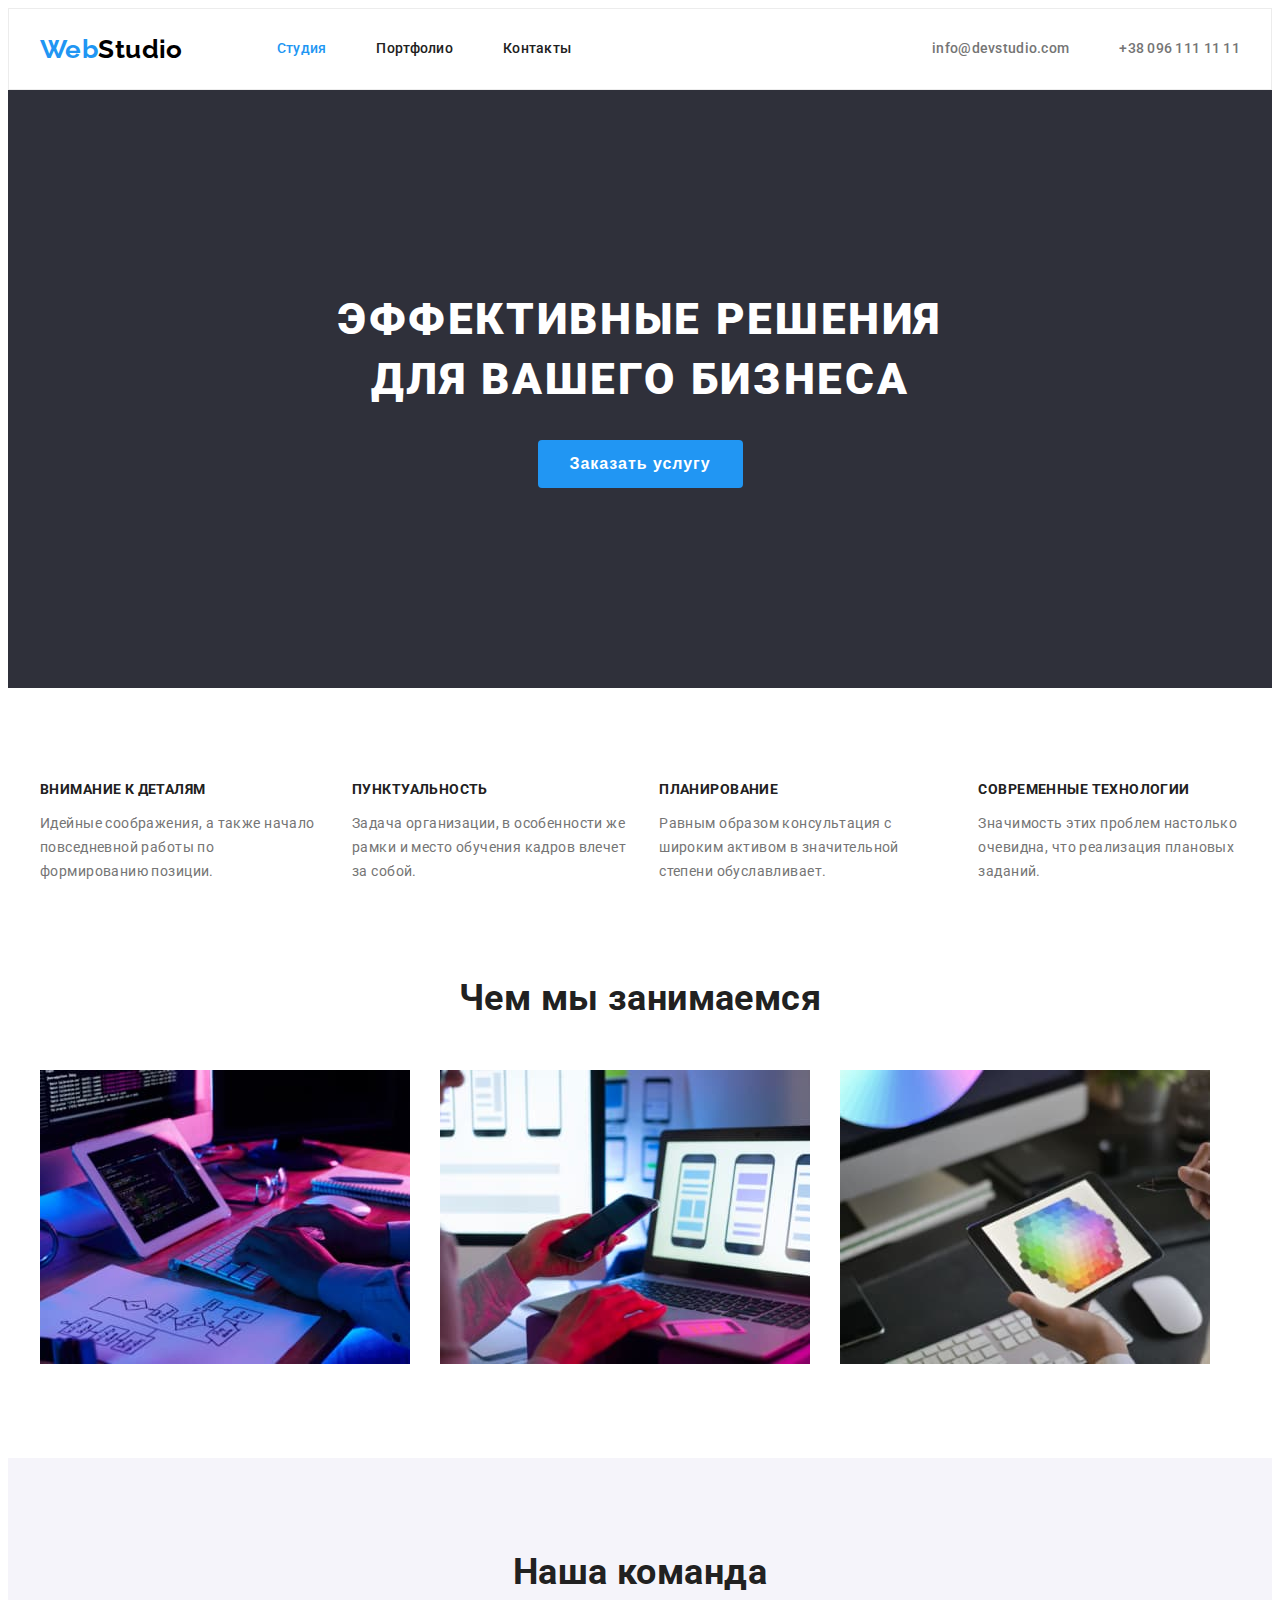
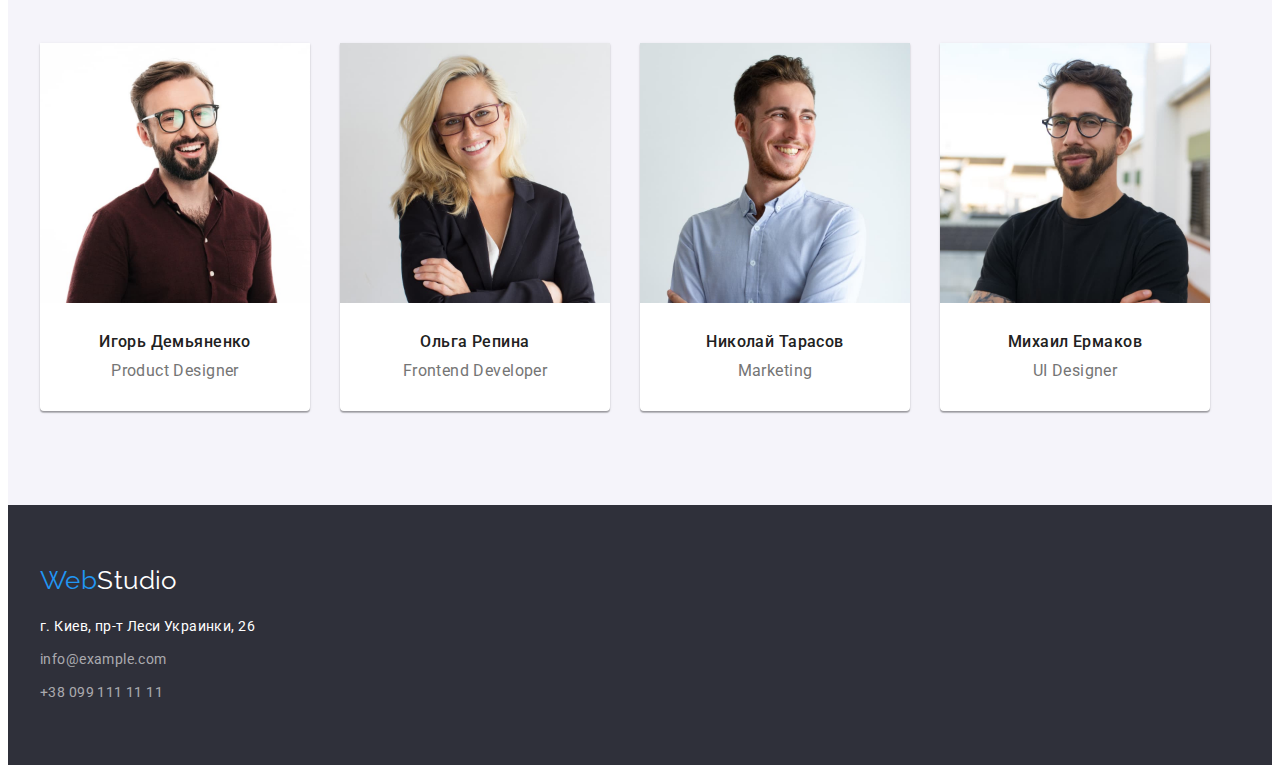
==== index.html @ 5123a59f "start hw4" ====
<!DOCTYPE html>
<html lang="ru">

<head>
    <meta charset="UTF-8">
    <meta http-equiv="X-UA-Compatible" content="IE=edge">
    <meta name="viewport" content="width=device-width, initial-scale=1.0">
    <title>Document</title>
    <link rel="preconnect" href="https://fonts.googleapis.com">
    <link rel="preconnect" href="https://fonts.gstatic.com" crossorigin>
    <link
        href="https://fonts.googleapis.com/css2?family=Raleway:wght@700&family=Roboto:wght@400;500;700;900&display=swap"
        rel="stylesheet">
    <link rel="stylesheet" href="https://cdnjs.cloudflare.com/ajax/libs/modern-normalize/1.1.0/modern-normalize.min.css"
        integrity="sha512-wpPYUAdjBVSE4KJnH1VR1HeZfpl1ub8YT/NKx4PuQ5NmX2tKuGu6U/JRp5y+Y8XG2tV+wKQpNHVUX03MfMFn9Q=="
        crossorigin="anonymous" referrerpolicy="no-referrer" />
    <link rel="stylesheet" href="./css/styles.css">
</head>

<body>
    <header class="header-background">
        <div class="container main-nav">
            <nav class="main-nav">
                <a href="./index.html" class="logo" lang="en"><span class="web-logo">Web</span>Studio</a>
                <ul class="header-menu">
                    <li class="header-menu-item">
                        <a class="menu-link menu-link-current" href="">Студия</a>
                    </li>
                    <li class="header-menu-item">
                        <a class="menu-link" href="./portfolio.html">Портфолио</a>
                    </li>
                    <li class="header-menu-item">
                        <a class="menu-link" href="">Контакты</a>
                    </li>
                </ul>
            </nav>
            <ul class="contact ">
                <li class="link-menu">
                    <a class="contact-link" href="mailto">info@devstudio.com</a>
                </li>
                <li class="link-menu">
                    <a class="contact-link" href="tel+380961111111">+38 096 111 11 11</a>
                </li>
            </ul>
        </div>
    </header>
    <!-- Hero section-->
    <main>
        <section class="hero">
            <h1 class="hero-title">Эффективные решения для вашего бизнеса</h1>
            <button class="button" type="button">Заказать услугу</button>
        </section>
        <section class="section">
            <div class="container">
                <h2 hidden class="title-subject">наши преимущества</h2>
                <ul class="desc-title">
                    <li class="link-menu">
                        <h3 class="title">Внимание к деталям</h3>
                        <p class="subtitle">Идейные соображения, а также начало повседневной работы по формированию
                            позиции.
                        </p>
                    </li>
                    <li class="link-menu">
                        <h3 class="title">Пунктуальность</h3>
                        <p class="subtitle">Задача организации, в особенности же рамки и место обучения кадров влечет за
                            собой.</p>
                    </li>
                    <li class="link-menu">
                        <h3 class="title">Планирование</h3>
                        <p class="subtitle">Равным образом консультация с широким активом в значительной степени
                            обуславливает.</p>
                    </li>
                    <li class="link-menu">
                        <h3 class="title">Современные технологии</h3>
                        <p class="subtitle">Значимость этих проблем настолько очевидна, что реализация плановых заданий.
                        </p>
                    </li>
                </ul>
            </div>
        </section>
        <!-- section2 -->
        <section class="section padding-reset">
            <div class="container">
                <h2 class="section-title">Чем мы занимаемся</h2>
                <ul class="image-section">
                    <li class="image-block">
                        <img src="./images/box1.jpg" width="370" alt="Быстрый анализ">
                    </li>
                    <li class="image-block">
                        <img src="./images/box2.jpg" width="370" alt="Доступ с любых устройств">
                    </li>
                    <li class="image-block">
                        <img src="./images/box3.jpg" width="370" alt="Творческий подход">
                    </li>
                </ul>
            </div>
        </section>
        <!-- section3 -->
        <section class="section section-title-background">
            <div class="container">
                <h2 class="section-title">Наша команда</h2>
                <ul class="team-Information">
                    <li class="section-Information">
                        <img src="./images/img1.jpg" width="270" alt="">
                        <div class="aside-block-team">
                            <h3 class="team-title">Игорь Демьяненко</h3>
                            <p class="team-text">Product Designer</p>
                        </div>

                    </li>
                    <li class="section-Information">
                        <img src="./images/img2.jpg" width="270" alt="">
                        <div class="aside-block-team">
                            <h3 class="team-title">Ольга Репина</h3>
                            <p class="team-text">Frontend Developer</p>
                        </div>

                    </li>
                    <li class="section-Information">
                        <img src="./images/img3.jpg" width="270" alt="">
                        <div class="aside-block-team">
                            <h3 class="team-title">Николай Тарасов</h3>
                            <p class="team-text">Marketing</p>
                        </div>

                    </li>
                    <li class="section-Information">
                        <img src="./images/img4.jpg" width="270" alt="">
                        <div class="aside-block-team">
                            <h3 class="team-title">Михаил Ермаков</h3>
                            <p class="team-text">UI Designer</p>
                        </div>

                    </li>
                </ul>
        </section>
        </div>

    </main>
    <footer class="hero-background">
        <div class="container">
            <a href="./index.html" class="logo-footer" lang="en"><span class="web-logo">Web</span>Studio</a>
            <address class="footer-contacts">
                <ul class="footer-menu">
                    <li class="footer-menu-item">
                        <a class="footer-address" href="">г. Киев, пр-т Леси Украинки, 26</a>
                    </li>
                    <li class="footer-menu-item">
                        <a class="footer-menu-link" href="">info@example.com</a>
                    </li>
                    <li class="footer-menu-item">
                        <a class="footer-menu-link" href="">+38 099 111 11 11</a>
                    </li>
                </ul>
            </address>
        </div>
    </footer>

</body>

</html>
---- css/styles.css ----
:root {
    --white-color-hero: #fff;
    --background-secondary: #2f303a;
    --color-accent: #212121;
    --color-primary: #757575;
    --color-hover: #2196f3;
    --color-button: #f5f4fA;
    --color-logo: #000;
    --font-family-primary: 'Roboto', sans-serif;
    --background-header: #EcEcEc
}

/*base*/
body {
    color: var(--color-accent);
    background-color: var(--white-color-hero);
    font-size: 14px;
    font-family: var(--font-family-primary);
    letter-spacing: 0.03em;
}

li {
    list-style-type: none;
}

ul {
    list-style: none;
    padding: 0;
    padding-left: 0;
    margin: 0;
}

h3 {
    margin-top: 0;
}

p {
    margin-top: 0;
}

.section {
    padding-top: 94px;
    padding-bottom: 94px;
}

img {
    display: block;
    max-width: 100%;
}

/*header*/

.header-background {
    border-bottom: 1px solid #eeeeee;
    background-color: var(--white-color-hero);
    height: 80px;
    border: 1px solid var(--background-header)
}

.container {
    width: 1200px;
    padding-right: 15px;
    padding-left: 15px;
    margin: 0 auto;
}

.main-nav {
    display: flex;
    align-items: center;
}

.logo {
    font-family: 'Raleway';
    font-weight: 700;
    font-size: 26px;
    text-decoration: none;
    color: var(--color-logo);
}

.web-logo {
    color: var(--color-hover);
}

.header-menu {
    margin-left: 94px;
    display: flex;
    margin-top: 0;
    margin-bottom: 0;
}

.header-menu-item+.header-menu-item {
    margin-left: 50px;
}


.menu-link {
    display: block;
    padding-top: 32px;
    padding-bottom: 32px;

    color: var(--color-accent);
    font-weight: 500;
    text-decoration: none;
    line-height: 1.14;
    letter-spacing: 0.02em;
}

.menu-link:hover {
    color: var(--color-hover);
}

.menu-link-current {
    color: var(--color-hover);
}

.contact {
    display: flex;
    margin-left: auto;
    margin-top: 0;
    margin-bottom: 0;
}

.link-menu+.link-menu {
    margin-left: 50px;

}

.contact-link {
    display: block;
    padding-top: 32px;
    padding-bottom: 32px;

    font-weight: 500;
    line-height: 1.14;
    letter-spacing: 0.02em;
    color: var(--color-primary);
    text-decoration: none;

}

.contact-link:hover {
    color: var(--color-hover);
}


/* Hero section*/

.hero {
    text-align: center;
    background-color: var(--background-secondary);
    padding-top: 200px;
    padding-bottom: 200px;
}

.hero-title {
    margin-top: 0;
    margin-bottom: 30px;
    margin-left: auto;
    margin-right: auto;
    width: 696px;

    font-weight: 900;
    font-size: 44px;
    line-height: 1.36;
    letter-spacing: 0.06em;
    color: var(--white-color-hero);
    text-transform: uppercase;
}

.button {
    border-radius: 4px;
    border: none;
    margin-top: 0;
    margin-bottom: 0;
    font-size: inherit;
    padding: 10px 32px;
    font-weight: 700;
    font-size: 16px;
    line-height: 1.8;
    letter-spacing: 0.06em;
    color: var(--white-color-hero);
    background-color: var(--color-hover);
}

/* section1 */

.desc-title {
    align-items: center;
    display: flex;
}

.desc-title .link-menu+.link-menu {
    margin-left: 30px;

}

.title {
    font-size: 14px;
    font-weight: 700;
    line-height: 1.14;
    text-transform: uppercase;
}

.subtitle {
    margin-top: 0;
    margin-bottom: 0;
    line-height: 1.7;
    color: var(--color-primary);
}

/* section2 */

.padding-reset {
    padding-top: 0;
}

.section-title {
    text-align: center;
    margin-top: 0;
    margin-bottom: 50px;
    font-weight: 700;
    font-size: 36px;
    line-height: 1.16;
}

.image-section {
    display: flex;
    margin-top: 0;
    margin: 0;
}

.image-block+.image-block {
    margin-left: 30px;
}

/* section3 */

.section-title-background {
    background-color: var(--color-button);
}


.team-Information {
    display: flex;
    margin-top: 0;
    margin-bottom: 0;
}

.section-Information+.section-Information {
    margin-left: 30px;
}

.section-Information {
    background-color: var(--white-color-hero);
    box-shadow: 0px 1px 3px rgba(0, 0, 0, 0.12), 0px 1px 1px rgba(0, 0, 0, 0.14), 0px 2px 1px rgba(0, 0, 0, 0.2);
    border-radius: 0px 0px 4px 4px;
}

.aside-block-team {
    text-align: center;
    margin-top: 30px;

}

.team-title {
    font-weight: 500;
    font-size: 16px;
    line-height: 1.18;
    margin-bottom: 10px;
}

.team-text {
    margin-bottom: 30px;
    font-size: 16px;
    line-height: 1.18;
    color: var(--color-primary);
}

/*footer*/

.hero-background {
    background-color: var(--background-secondary);
    padding-top: 60px;
    padding-bottom: 60px;
}

.logo-footer {
    display: inline-block;
    font-family: 'Raleway';
    color: var(--white-color-hero);
    font-size: 26px;
    text-decoration: none;
}

.footer-contacts {
    font-style: normal;
    font-size: 14px;
    line-height: 1.7;
}

.footer-menu-item:not(:last-child) {
    margin-bottom: 9px;
}

.footer-address {
    display: inline-block;
    text-decoration: none;
    line-height: 1.71;
    color: var(--white-color-hero);
}



.footer-menu {
    display: inline-block;
    margin-bottom: 0;
    margin-top: 20px;
}

.footer-address:hover {
    color: var(--color-hover);
}

.footer-menu-link {
    display: inline-block;
    line-height: 1.7;
    text-decoration: none;
    color: rgba(255, 255, 255, 0.6);
}


.footer-menu-link:hover {
    color: var(--color-hover);
}


/*portfolio*/


.button-item {
    justify-content: center;
    display: flex;
    margin-bottom: 50px;
}

.button-item .header-menu-item+.header-menu-item {
    margin-left: 8px;
}

.button-active {
    font-family: 'Roboto';
    font-size: 16px;
    font-weight: 500;
    padding: 10px 32px;
    letter-spacing: 0.03em;
    line-height: 1.5;
    border: none;

    min-width: 73px;
    display: inline-block;
    border-radius: 4px;
    padding: 6px 22px;
    text-align: center;

}

.button-active:hover,
.button-active:focus {
    background-color: var(--color-hover);
    color: var(--white-color-hero);
    filter: drop-shadow(0px 4px 4px rgba(0, 0, 0, 0.25));
}


.aside {
    display: flex;
    flex-wrap: wrap;

}

.aside-block {
    margin-bottom: 30px;
    margin-right: 30px;
    width: 370px;
}

.aside-info {
    border-left: 1px solid #eeeeee;
    border-right: 1px solid #eeeeee;
    border-bottom: 1px solid #eeeeee;
    padding: 20px 24px;
}

.aside-block:nth-child(3n) {
    margin-right: 0;
}

.aside-block:nth-last-child(-n + 3) {
    margin-bottom: 0;
}

.portfolio-item {
    margin-bottom: 4px;
    margin-top: 0;
    font-weight: 700;
    font-size: 18px;
    line-height: 2;
    letter-spacing: 0.06em;
}

.portfolio-text {
    margin: 0;
    font-size: 16px;
    line-height: 1.8;
    color: var(--color-primary);
}
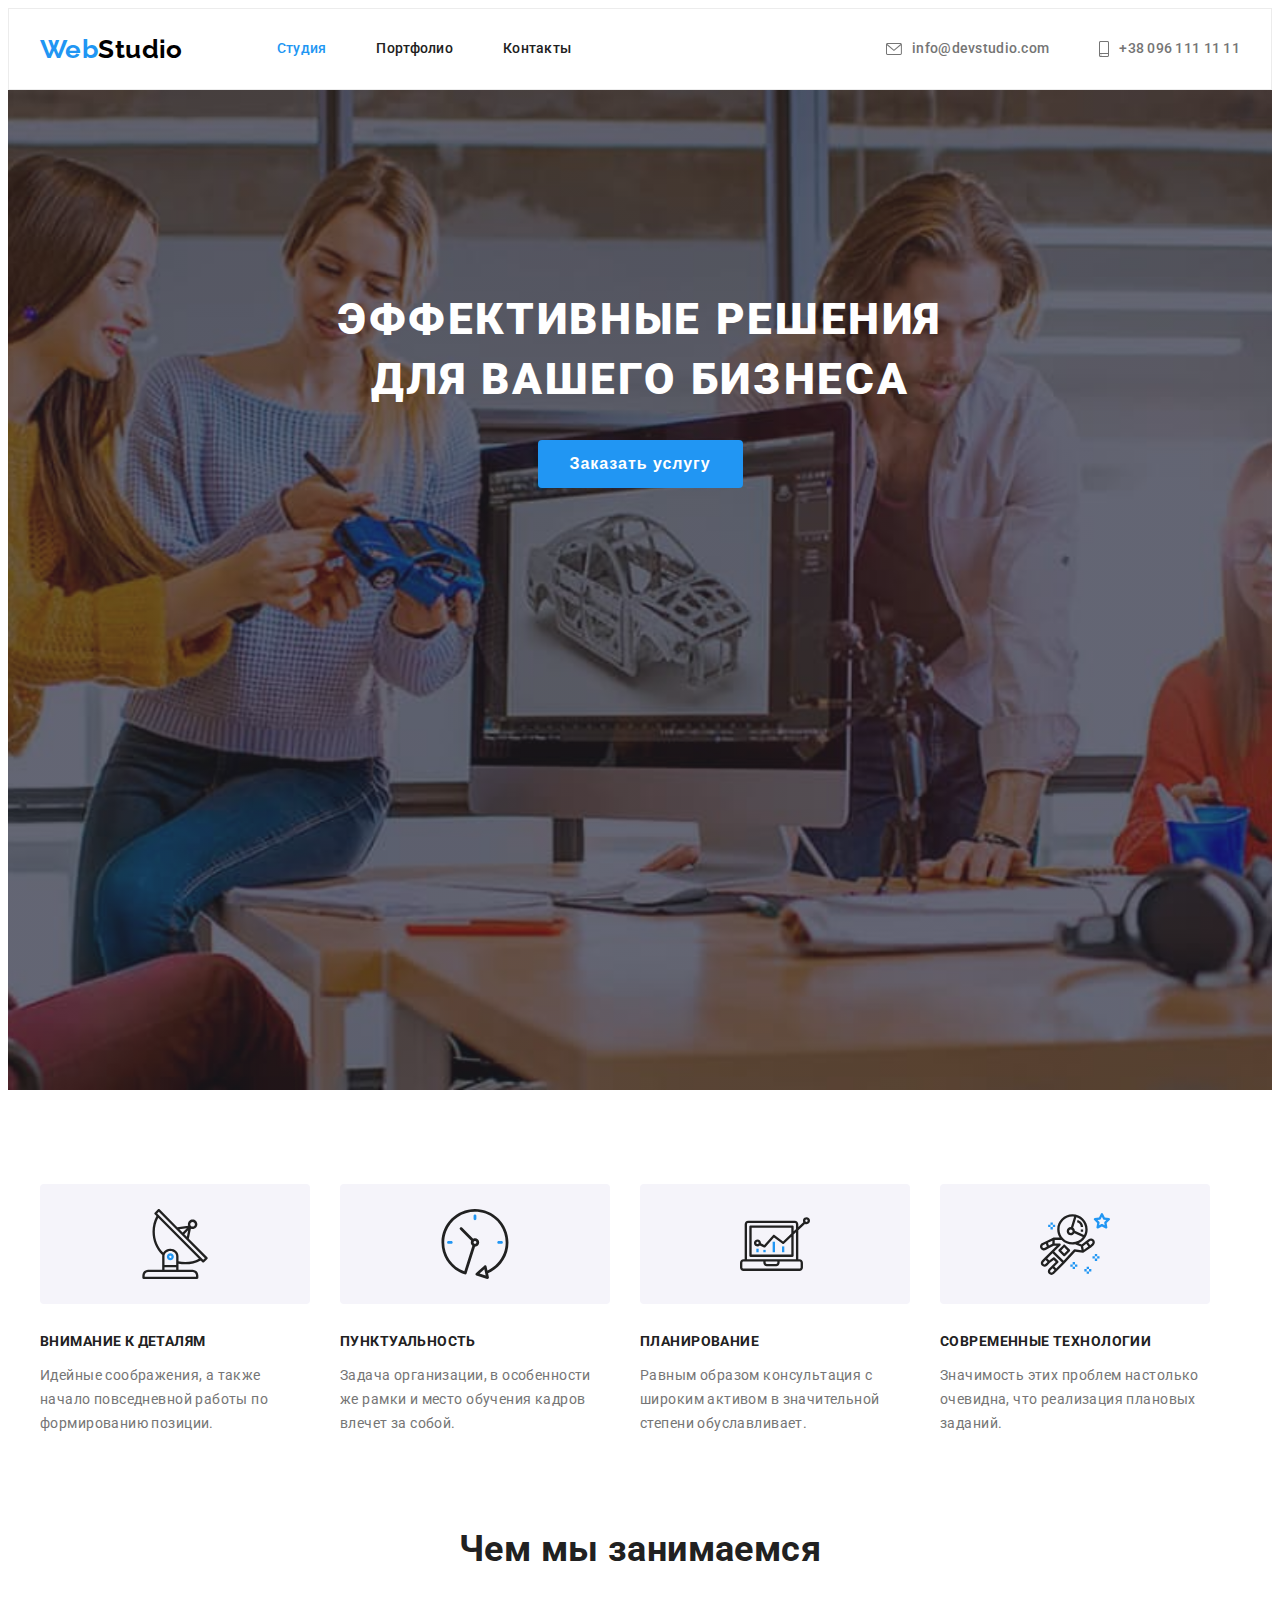
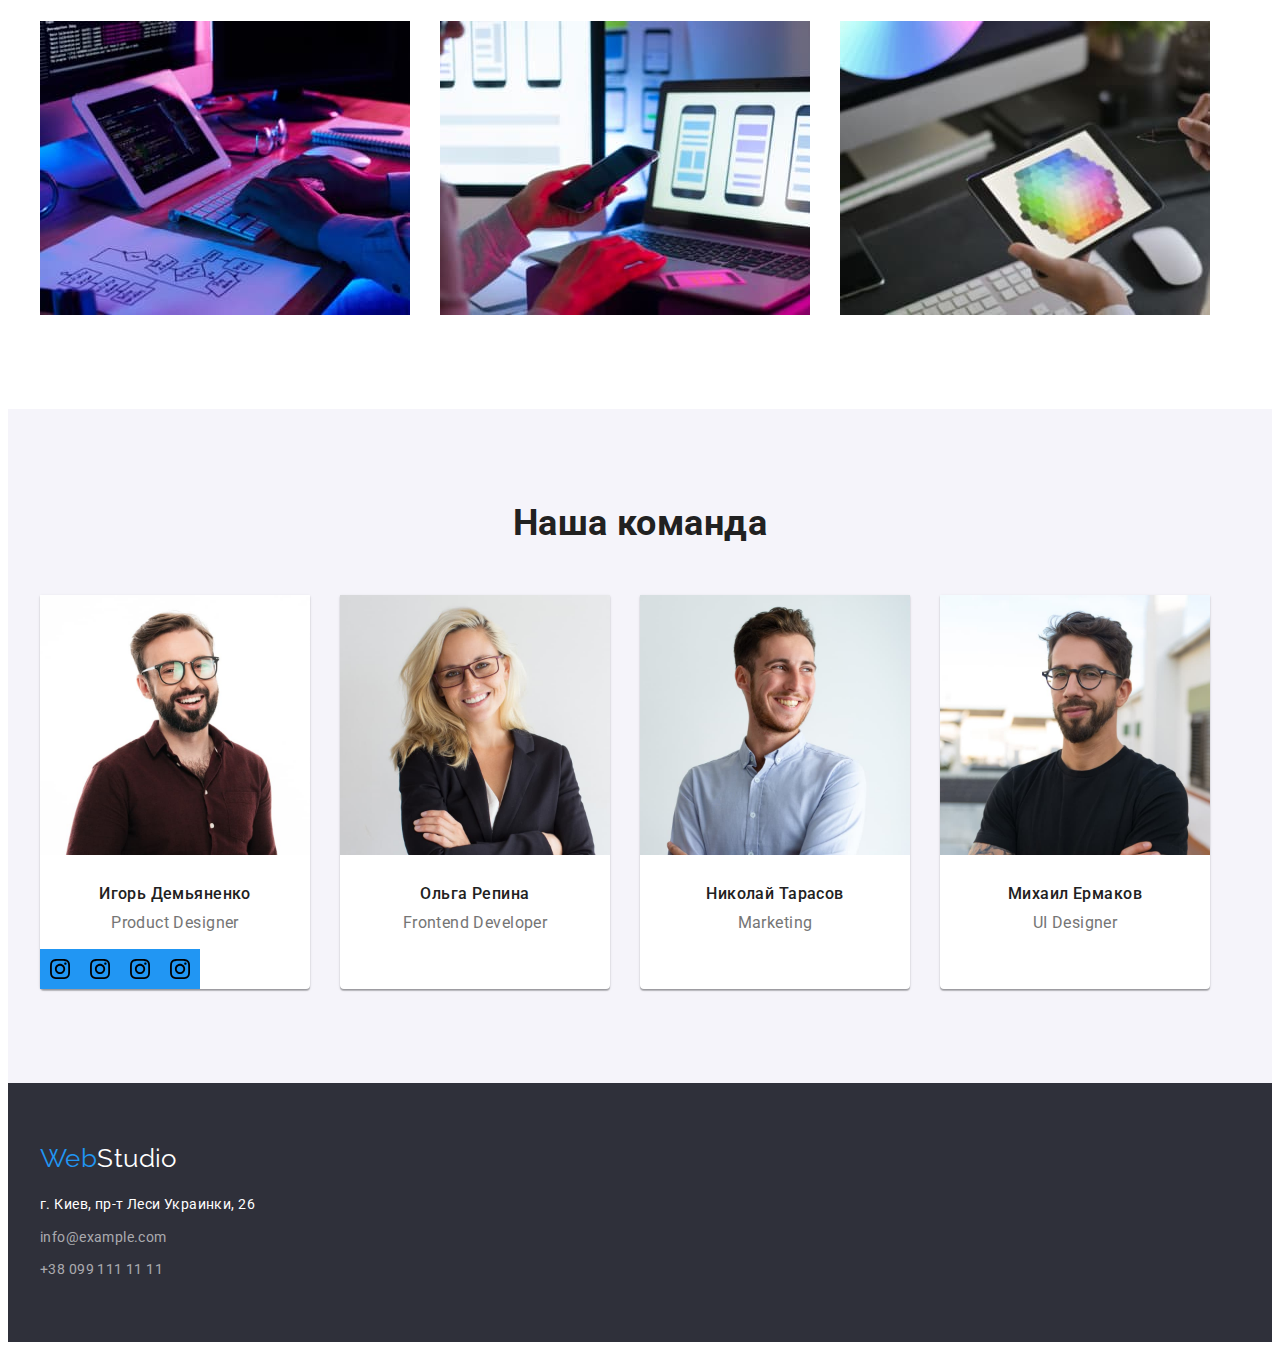
==== commit 46c0aff8: "section3" ====
--- a/index.html
+++ b/index.html
@@ -34,12 +34,20 @@
                     </li>
                 </ul>
             </nav>
-            <ul class="contact ">
+            <ul class="contact">
                 <li class="link-menu">
-                    <a class="contact-link" href="mailto">info@devstudio.com</a>
+                    <a class="contact-link" href="mailto">
+                        <svg class="mail-icon" width="16" height="12">
+                            <use href="./images/symbol-defs.svg#icon-mail"></use>
+                        </svg>info@devstudio.com
+                    </a>
                 </li>
                 <li class="link-menu">
-                    <a class="contact-link" href="tel+380961111111">+38 096 111 11 11</a>
+                    <a class="contact-link" href="tel+380961111111">
+                        <svg class="smartphone-icon" width="10" height="16">
+                            <use href="./images/symbol-defs.svg#icon-smartphone"></use>
+                        </svg>+38 096 111 11 11
+                    </a>
                 </li>
             </ul>
         </div>
@@ -50,27 +58,48 @@
             <h1 class="hero-title">Эффективные решения для вашего бизнеса</h1>
             <button class="button" type="button">Заказать услугу</button>
         </section>
+        <!-- section1 -->
         <section class="section">
             <div class="container">
                 <h2 hidden class="title-subject">наши преимущества</h2>
                 <ul class="desc-title">
-                    <li class="link-menu">
+                    <li class="link-menu-card">
+                        <div class="card">
+                            <svg class="card-icon" width="70" height="70">
+                                <use href="./images/symbol-defs.svg#icon-antenna"></use>
+                            </svg>
+                        </div>
                         <h3 class="title">Внимание к деталям</h3>
                         <p class="subtitle">Идейные соображения, а также начало повседневной работы по формированию
                             позиции.
                         </p>
                     </li>
-                    <li class="link-menu">
+                    <li class="link-menu-card">
+                        <div class="card">
+                            <svg class="card-icon" width="70" height="70">
+                                <use href="./images/symbol-defs.svg#icon-clock"></use>
+                            </svg>
+                        </div>
                         <h3 class="title">Пунктуальность</h3>
                         <p class="subtitle">Задача организации, в особенности же рамки и место обучения кадров влечет за
                             собой.</p>
                     </li>
-                    <li class="link-menu">
+                    <li class="link-menu-card">
+                        <div class="card">
+                            <svg class="card-icon" width="70" height="70">
+                                <use href="./images/symbol-defs.svg#icon-Vector"></use>
+                            </svg>
+                        </div>
                         <h3 class="title">Планирование</h3>
                         <p class="subtitle">Равным образом консультация с широким активом в значительной степени
                             обуславливает.</p>
                     </li>
-                    <li class="link-menu">
+                    <li class="link-menu-card">
+                        <div class="card">
+                            <svg class="card-icon" width="70" height="70">
+                                <use href="./images/symbol-defs.svg#icon-astronaut"></use>
+                            </svg>
+                        </div>
                         <h3 class="title">Современные технологии</h3>
                         <p class="subtitle">Значимость этих проблем настолько очевидна, что реализация плановых заданий.
                         </p>
@@ -105,8 +134,29 @@
                         <div class="aside-block-team">
                             <h3 class="team-title">Игорь Демьяненко</h3>
                             <p class="team-text">Product Designer</p>
-                        </div>
-
+                            <ul class="socials-list">
+                                <li class="link-area">
+                                    <svg class="social-link"  width="20" height="20">
+                                        <use href="./images/symbol-defs.svg#icon-instagram"></use>
+                                    </svg>
+                                </li>
+                                <li class="link-area">
+                                    <svg class="social-link"  width="20" height="20">
+                                        <use href="./images/symbol-defs.svg#icon-instagram"></use>
+                                    </svg>
+                                </li>
+                                <li class="link-area">
+                                    <svg class="social-link"  width="20" height="20">
+                                        <use href="./images/symbol-defs.svg#icon-instagram"></use>
+                                    </svg>
+                                </li>
+                                <li class="link-area">
+                                    <svg class="social-link"  width="20" height="20">
+                                        <use href="./images/symbol-defs.svg#icon-instagram"></use>
+                                    </svg>
+                                </li>
+                            </ul>
+                        </div>
                     </li>
                     <li class="section-Information">
                         <img src="./images/img2.jpg" width="270" alt="">
@@ -114,7 +164,6 @@
                             <h3 class="team-title">Ольга Репина</h3>
                             <p class="team-text">Frontend Developer</p>
                         </div>
-
                     </li>
                     <li class="section-Information">
                         <img src="./images/img3.jpg" width="270" alt="">
@@ -133,8 +182,9 @@
 
                     </li>
                 </ul>
-        </section>
-        </div>
+            </div>
+        </section>
+        
 
     </main>
     <footer class="hero-background">
--- a/css/styles.css
+++ b/css/styles.css
@@ -122,11 +122,24 @@
 
 .link-menu+.link-menu {
     margin-left: 50px;
+}
+
+
+.mail-icon {
+    margin-right: 10px;
+    fill: currentColor;
+    
+}
+
+.smartphone-icon {
+    margin-right: 10px;
+    fill: currentColor;
 
 }
 
 .contact-link {
-    display: block;
+    align-items: center;
+    display: flex;
     padding-top: 32px;
     padding-bottom: 32px;
 
@@ -144,12 +157,24 @@
 
 
 /* Hero section*/
+
 
 .hero {
     text-align: center;
     background-color: var(--background-secondary);
     padding-top: 200px;
     padding-bottom: 200px;
+    margin-left: auto;
+    margin-right: auto;
+    
+    background-image: linear-gradient(to right, rgba(47, 48, 58, 0.4), rgba(47, 48, 58, 0.4)), 
+    url("../images/Img-bgr-hero.jpg");
+    background-repeat: no-repeat;
+    background-position: center;
+    max-width: 1600px;
+    background-size: cover;
+    height: 600px;
+
 }
 
 .hero-title {
@@ -166,6 +191,7 @@
     color: var(--white-color-hero);
     text-transform: uppercase;
 }
+
 
 .button {
     border-radius: 4px;
@@ -189,10 +215,29 @@
     display: flex;
 }
 
-.desc-title .link-menu+.link-menu {
-    margin-left: 30px;
-
-}
+
+.link-menu-card {
+    width: 270px;
+}
+
+.card {
+    background-color:var(--color-button);
+    width: 270px;
+    height: 120px;
+    margin-bottom: 30px;
+    border-radius: 4px;
+    display: flex;
+    justify-content: center;
+    align-items: center;
+
+}
+
+
+.link-menu-card:not(:last-child) {
+    margin-right: 30px;
+}
+
+
 
 .title {
     font-size: 14px;
@@ -270,11 +315,28 @@
 }
 
 .team-text {
-    margin-bottom: 30px;
+    margin-bottom: 16px;
     font-size: 16px;
     line-height: 1.18;
     color: var(--color-primary);
 }
+
+
+.socials-list {
+    display: flex;
+}
+
+.link-area {
+    background-color: #2196f3;
+    height: 40px;
+    width: 40px;
+    display: flex;
+    justify-content: center;
+    align-items: center;
+}
+
+
+
 
 /*footer*/
 
@@ -346,6 +408,7 @@
 .button-item .header-menu-item+.header-menu-item {
     margin-left: 8px;
 }
+
 
 .button-active {
     font-family: 'Roboto';
@@ -361,6 +424,7 @@
     border-radius: 4px;
     padding: 6px 22px;
     text-align: center;
+    
 
 }
 
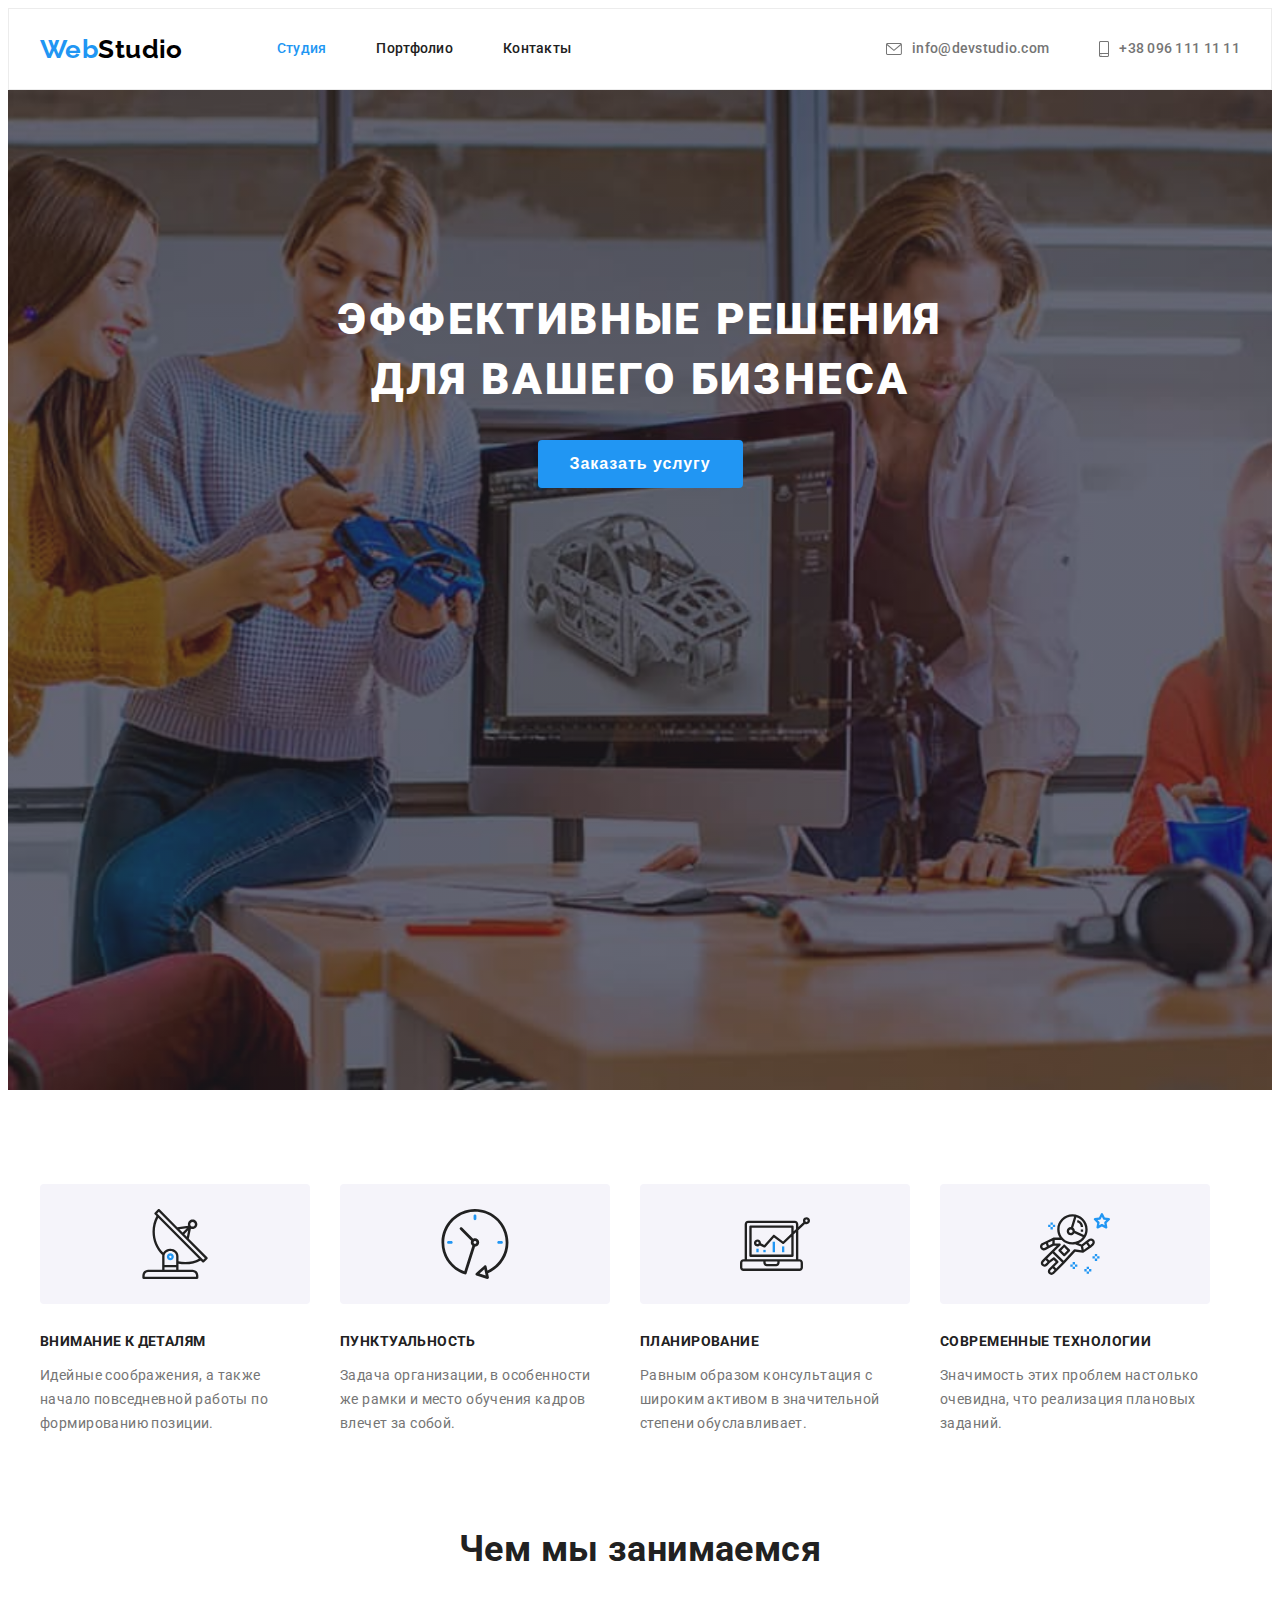
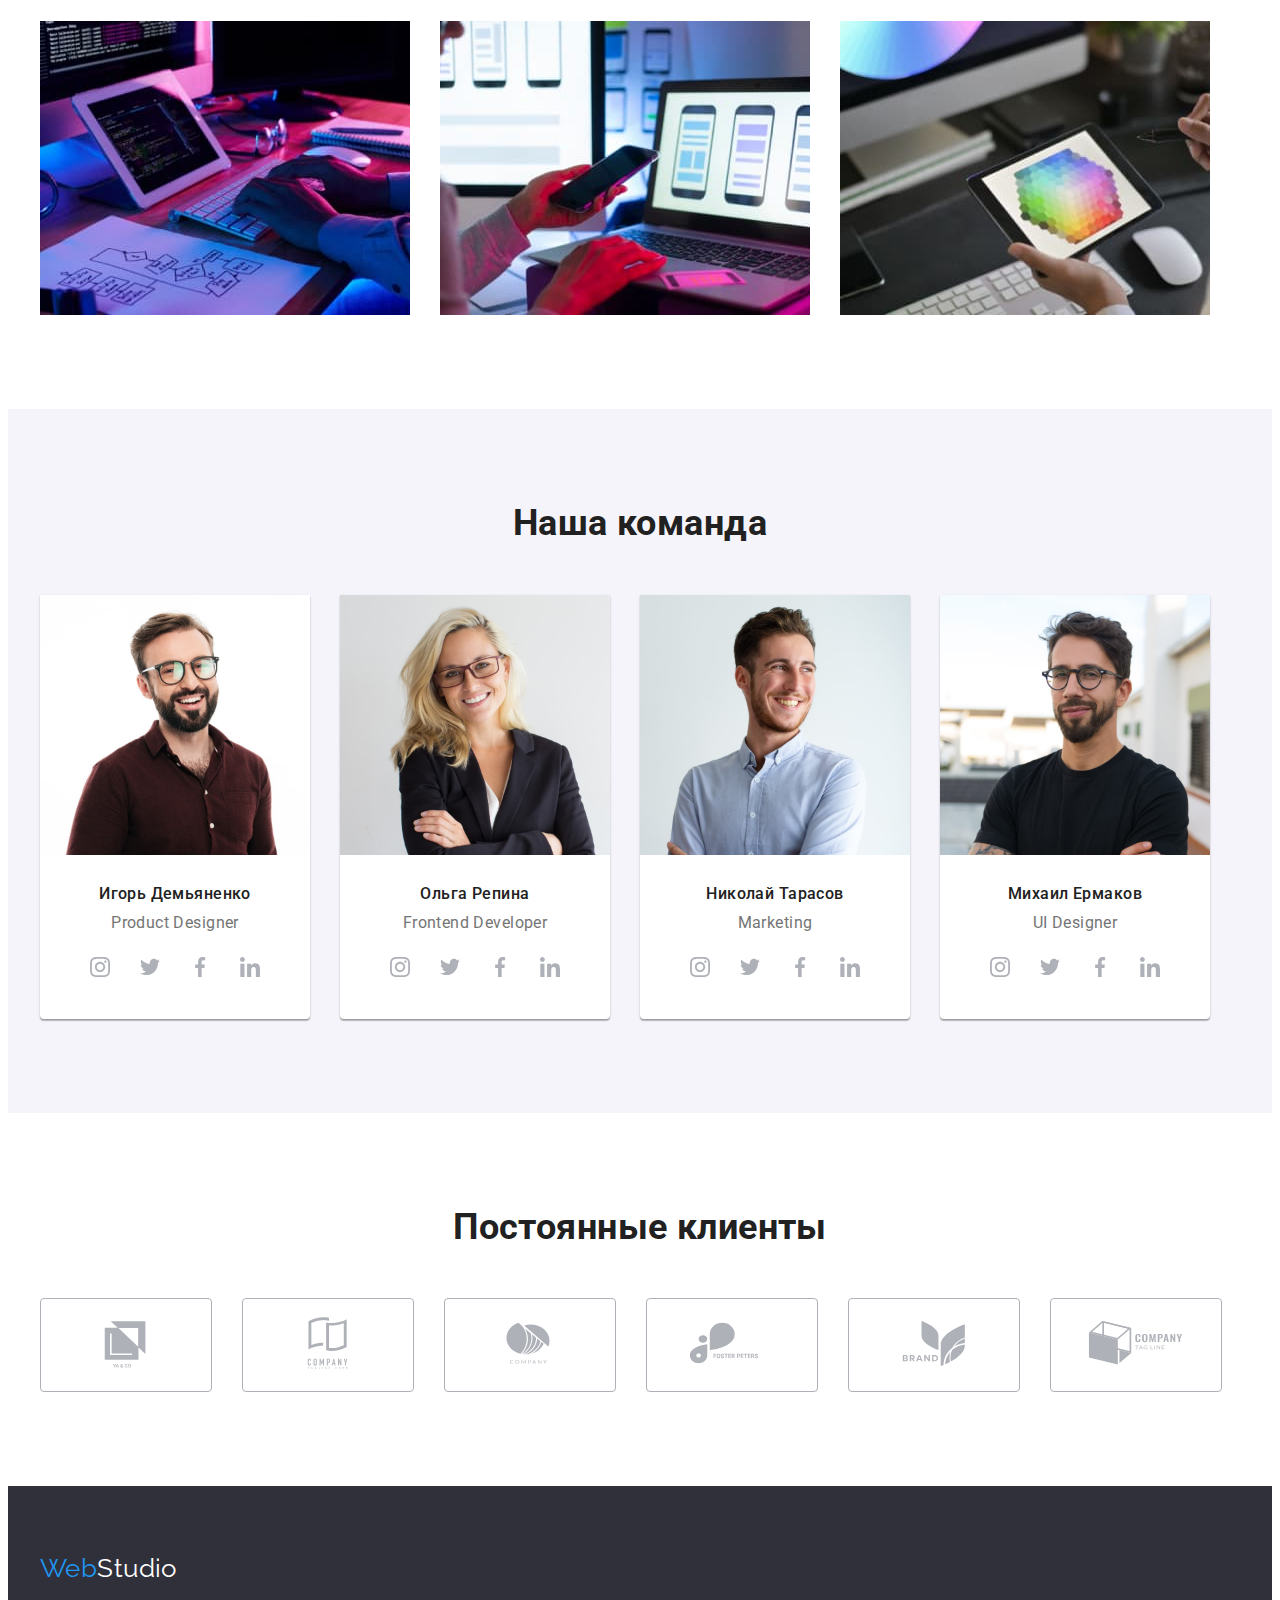
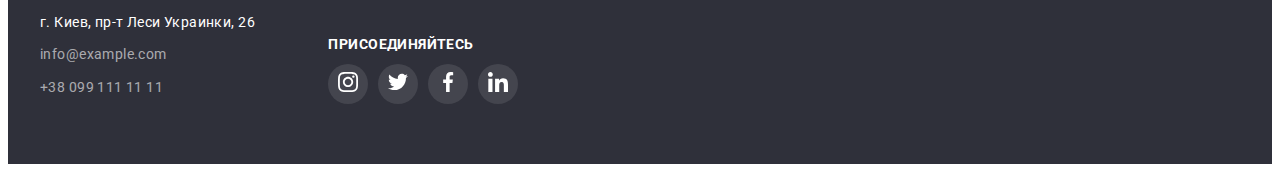
==== commit d0e26360: "hw4" ====
--- a/index.html
+++ b/index.html
@@ -136,24 +136,32 @@
                             <p class="team-text">Product Designer</p>
                             <ul class="socials-list">
                                 <li class="link-area">
-                                    <svg class="social-link"  width="20" height="20">
-                                        <use href="./images/symbol-defs.svg#icon-instagram"></use>
-                                    </svg>
-                                </li>
-                                <li class="link-area">
-                                    <svg class="social-link"  width="20" height="20">
-                                        <use href="./images/symbol-defs.svg#icon-instagram"></use>
-                                    </svg>
-                                </li>
-                                <li class="link-area">
-                                    <svg class="social-link"  width="20" height="20">
-                                        <use href="./images/symbol-defs.svg#icon-instagram"></use>
-                                    </svg>
-                                </li>
-                                <li class="link-area">
-                                    <svg class="social-link"  width="20" height="20">
-                                        <use href="./images/symbol-defs.svg#icon-instagram"></use>
-                                    </svg>
+                                    <a href="" class="social-linki-team">
+                                        <svg class="social-link"  width="20" height="20">
+                                            <use href="./images/symbol-defs.svg#icon-instagram"></use>
+                                        </svg>
+                                    </a>
+                                </li>
+                                <li class="link-area">
+                                    <a href="" class="social-linki-team">
+                                        <svg class="social-link"  width="20" height="20">
+                                            <use href="./images/symbol-defs.svg#icon-twitter"></use>
+                                        </svg>
+                                    </a>
+                                </li>
+                                <li class="link-area">
+                                    <a href="" class="social-linki-team">
+                                        <svg class="social-link"  width="20" height="20">
+                                            <use href="./images/symbol-defs.svg#icon-facebook"></use>
+                                        </svg>
+                                    </a>
+                                </li>
+                                <li class="link-area">
+                                    <a href="" class="social-linki-team">
+                                        <svg class="social-link"  width="20" height="20">
+                                            <use href="./images/symbol-defs.svg#icon-linkedin"></use>
+                                        </svg>
+                                    </a>
                                 </li>
                             </ul>
                         </div>
@@ -163,6 +171,36 @@
                         <div class="aside-block-team">
                             <h3 class="team-title">Ольга Репина</h3>
                             <p class="team-text">Frontend Developer</p>
+                            <ul class="socials-list">
+                                <li class="link-area">
+                                    <a href="" class="social-linki-team">
+                                        <svg class="social-link" width="20" height="20">
+                                            <use href="./images/symbol-defs.svg#icon-instagram"></use>
+                                        </svg>
+                                    </a>
+                                </li>
+                                <li class="link-area">
+                                    <a href="" class="social-linki-team">
+                                        <svg class="social-link" width="20" height="20">
+                                            <use href="./images/symbol-defs.svg#icon-twitter"></use>
+                                        </svg>
+                                    </a>
+                                </li>
+                                <li class="link-area">
+                                    <a href="" class="social-linki-team">
+                                        <svg class="social-link" width="20" height="20">
+                                            <use href="./images/symbol-defs.svg#icon-facebook"></use>
+                                        </svg>
+                                    </a>
+                                </li>
+                                <li class="link-area">
+                                    <a href="" class="social-linki-team">
+                                        <svg class="social-link" width="20" height="20">
+                                            <use href="./images/symbol-defs.svg#icon-linkedin"></use>
+                                        </svg>
+                                    </a>
+                                </li>
+                            </ul>
                         </div>
                     </li>
                     <li class="section-Information">
@@ -170,39 +208,183 @@
                         <div class="aside-block-team">
                             <h3 class="team-title">Николай Тарасов</h3>
                             <p class="team-text">Marketing</p>
-                        </div>
-
+                            <ul class="socials-list">
+                                <li class="link-area">
+                                    <a href="" class="social-linki-team">
+                                        <svg class="social-link" width="20" height="20">
+                                            <use href="./images/symbol-defs.svg#icon-instagram"></use>
+                                        </svg>
+                                    </a>
+                                </li>
+                                <li class="link-area">
+                                    <a href="" class="social-linki-team">
+                                        <svg class="social-link" width="20" height="20">
+                                            <use href="./images/symbol-defs.svg#icon-twitter"></use>
+                                        </svg>
+                                    </a>
+                                </li>
+                                <li class="link-area">
+                                    <a href="" class="social-linki-team">
+                                        <svg class="social-link" width="20" height="20">
+                                            <use href="./images/symbol-defs.svg#icon-facebook"></use>
+                                        </svg>
+                                    </a>
+                                </li>
+                                <li class="link-area">
+                                    <a href="" class="social-linki-team">
+                                        <svg class="social-link" width="20" height="20">
+                                            <use href="./images/symbol-defs.svg#icon-linkedin"></use>
+                                        </svg>
+                                    </a>
+                                </li>
+                            </ul>
+                        </div>
                     </li>
                     <li class="section-Information">
                         <img src="./images/img4.jpg" width="270" alt="">
                         <div class="aside-block-team">
                             <h3 class="team-title">Михаил Ермаков</h3>
                             <p class="team-text">UI Designer</p>
-                        </div>
-
+                            <ul class="socials-list">
+                                <li class="link-area">
+                                    <a href="" class="social-linki-team">
+                                        <svg class="social-link" width="20" height="20">
+                                            <use href="./images/symbol-defs.svg#icon-instagram"></use>
+                                        </svg>
+                                    </a>
+                                </li>
+                                <li class="link-area">
+                                    <a href="" class="social-linki-team">
+                                        <svg class="social-link" width="20" height="20">
+                                            <use href="./images/symbol-defs.svg#icon-twitter"></use>
+                                        </svg>
+                                    </a>
+                                </li>
+                                <li class="link-area">
+                                    <a href="" class="social-linki-team">
+                                        <svg class="social-link" width="20" height="20">
+                                            <use href="./images/symbol-defs.svg#icon-facebook"></use>
+                                        </svg>
+                                    </a>
+                                </li>
+                                <li class="link-area">
+                                    <a href="" class="social-linki-team">
+                                        <svg class="social-link" width="20" height="20">
+                                            <use href="./images/symbol-defs.svg#icon-linkedin"></use>
+                                        </svg>
+                                    </a>
+                                </li>
+                            </ul>
+                        </div>
                     </li>
                 </ul>
             </div>
         </section>
-        
-
+        <!-- section4 -->
+        <section class="section">
+            <div class="container">
+                <h2 class="section-title">
+                    Постоянные клиенты
+                </h2>
+                <ul class="client-list">
+                    <li class="client-item">
+                        <a href="" class="client-link">
+                            <svg class="client-icon" width="106" height=60>
+                                <use href="./images/symbol-defs.svg#icon-Logo"></use>
+                            </svg>
+                        </a>
+                    </li>
+                    <li class="client-item">
+                        <a href="" class="client-link">
+                            <svg class="client-icon" width="106" height=60>
+                                <use href="./images/symbol-defs.svg#icon-Logo1"></use>
+                            </svg>
+                        </a>
+                    </li>
+                    <li class="client-item">
+                        <a href="" class="client-link">
+                            <svg class="client-icon" width="106" height=60>
+                                <use href="./images/symbol-defs.svg#icon-Logo2"></use>
+                            </svg>
+                        </a>
+                    </li>
+                    <li class="client-item">
+                        <a href="" class="client-link">
+                            <svg class="client-icon" width="106" height=60>
+                                <use href="./images/symbol-defs.svg#icon-Logo3"></use>
+                            </svg>
+                        </a>
+                    </li>
+                    <li class="client-item">
+                        <a href="" class="client-link">
+                            <svg class="client-icon" width="106" height=60>
+                                <use href="./images/symbol-defs.svg#icon-Logo4"></use>
+                            </svg>
+                        </a>
+                    </li>
+                    <li class="client-item">
+                        <a href="" class="client-link">
+                            <svg class="client-icon" width="106" height=60>
+                                <use href="./images/symbol-defs.svg#icon-Logo5"></use>
+                            </svg>
+                        </a>
+                    </li>
+                </ul>
+            </div>
+        </section>
     </main>
+    <!-- footer -->
     <footer class="hero-background">
         <div class="container">
-            <a href="./index.html" class="logo-footer" lang="en"><span class="web-logo">Web</span>Studio</a>
             <address class="footer-contacts">
-                <ul class="footer-menu">
-                    <li class="footer-menu-item">
-                        <a class="footer-address" href="">г. Киев, пр-т Леси Украинки, 26</a>
-                    </li>
-                    <li class="footer-menu-item">
-                        <a class="footer-menu-link" href="">info@example.com</a>
-                    </li>
-                    <li class="footer-menu-item">
-                        <a class="footer-menu-link" href="">+38 099 111 11 11</a>
-                    </li>
-                </ul>
+                <a href="./index.html" class="logo-footer" lang="en"><span class="web-logo">Web</span>Studio</a>
+                <div>
+                    <ul class="footer-menu">
+                        <li class="footer-menu-item">
+                            <a class="footer-address" href="">г. Киев, пр-т Леси Украинки, 26</a>
+                        </li>
+                        <li class="footer-menu-item">
+                            <a class="footer-menu-link" href="">info@example.com</a>
+                        </li>
+                        <li class="footer-menu-item">
+                            <a class="footer-menu-link" href="">+38 099 111 11 11</a>
+                        </li>
+                    </ul>
+                </div>
             </address>
+                <div class="footer-icon">
+                    <h2 class="footer-title">ПРИСОЕДИНЯЙТЕСЬ</h2>
+                    <ul class="socials-list-footer">
+                        <li class="link-area-footer">
+                            <a href="" class="social-link-team-footer">
+                                <svg class="social-link-footer" width="20" height="20">
+                                    <use href="./images/symbol-defs.svg#icon-instagram"></use>
+                                </svg>
+                            </a>
+                        </li>
+                        <li class=link-area-footer>
+                            <a href="" class="social-link-team-footer">
+                                <svg class="social-link-footer" width="20" height="20">
+                                    <use href="./images/symbol-defs.svg#icon-twitter"></use>
+                                </svg>
+                            </a>
+                        </li>
+                        <li class=link-area-footer>
+                            <a href="" class="social-link-team-footer">
+                                <svg class="social-link-footer" width="20" height="20">
+                                    <use href="./images/symbol-defs.svg#icon-facebook"></use>
+                                </svg>
+                            </a>
+                        </li>
+                        <li class=link-area-footer>
+                            <a href="" class="social-link-team-footer">
+                                <svg class="social-link-footer" width="20" height="20">
+                                    <use href="./images/symbol-defs.svg#icon-linkedin"></use>
+                                </svg>
+                            </a>
+                        </li>
+                    </ul>
+                </div>
         </div>
     </footer>
 
--- a/css/styles.css
+++ b/css/styles.css
@@ -324,15 +324,70 @@
 
 .socials-list {
     display: flex;
+    justify-content: center;
+    margin-top: 16px;
+    margin-bottom: 30px;
 }
 
 .link-area {
-    background-color: #2196f3;
+    background-color: #fff;
     height: 40px;
     width: 40px;
     display: flex;
     justify-content: center;
     align-items: center;
+    border-radius: 50%;
+}
+
+
+
+.link-area:hover {
+    background-color:var(--color-hover)
+}
+
+.link-area:not(:last-child) {
+    margin-right: 10px;
+    }
+
+.social-link {
+    fill: #afb1b8;
+}
+
+.social-link:hover {
+    fill: #fff;
+}
+
+
+/* section4 */
+
+.client-list {
+    display: flex;
+}
+
+.client-item {
+    border: 1px solid #aFb1b8;
+    width: 170px;
+    height: 92px;
+    display: flex;
+    justify-content: center;
+    align-items: center;
+    border-radius: 4px;
+}
+
+.client-icon {
+    fill: #Afb1b8;
+}
+
+.client-item:not(:last-child) {
+    margin-right: 30px;
+}
+
+.client-item:hover {
+    border-color: var(--color-hover);
+}
+
+.client-icon:hover {
+    fill: var(--color-hover);
 }
 
 
@@ -358,6 +413,8 @@
     font-style: normal;
     font-size: 14px;
     line-height: 1.7;
+    box-sizing: border-box;
+    display: inline-block;
 }
 
 .footer-menu-item:not(:last-child) {
@@ -365,7 +422,6 @@
 }
 
 .footer-address {
-    display: inline-block;
     text-decoration: none;
     line-height: 1.71;
     color: var(--white-color-hero);
@@ -384,16 +440,66 @@
 }
 
 .footer-menu-link {
-    display: inline-block;
     line-height: 1.7;
     text-decoration: none;
     color: rgba(255, 255, 255, 0.6);
 }
 
 
+.footer-icon {
+    display: inline-block;
+    margin-left: 70px;
+
+
+
+}
+
+.footer-title {
+    margin-top: 0;
+    margin-bottom: 20;
+    font-family: 'Roboto';
+    font-style: normal;
+    font-weight: 700;
+    font-size: 14px;
+    line-height: 16px;
+    letter-spacing: 0.03em;
+    text-transform: uppercase;
+    color: #FFFFFF;
+}
+
+.socials-list-footer {
+    display: flex;
+}
+
+.link-area-footer {
+    background: rgba(255, 255, 255, 0.1);
+    height: 40px;
+    width: 40px;
+    border-radius: 50%;
+    display: inline-flex;
+    justify-content: center;
+    align-items: center;
+}
+
+.link-area-footer:not(:last-child) {
+    margin-right: 10px;
+}
+
+.link-area-footer:hover {
+    background-color: var(--color-hover)
+}
+
 .footer-menu-link:hover {
     color: var(--color-hover);
 }
+
+.social-link-team-footer {
+    fill: #fff;
+
+}
+
+
+
 
 
 /*portfolio*/
@@ -439,7 +545,6 @@
 .aside {
     display: flex;
     flex-wrap: wrap;
-
 }
 
 .aside-block {
@@ -447,6 +552,13 @@
     margin-right: 30px;
     width: 370px;
 }
+
+.aside-block:hover {
+    box-shadow: 0px 1px 1px rgba(0, 0, 0, 0.12),
+    0px 4px 4px rgba(0, 0, 0, 0.06),
+    1px 4px 6px rgba(0, 0, 0, 0.16);
+}
+    
 
 .aside-info {
     border-left: 1px solid #eeeeee;
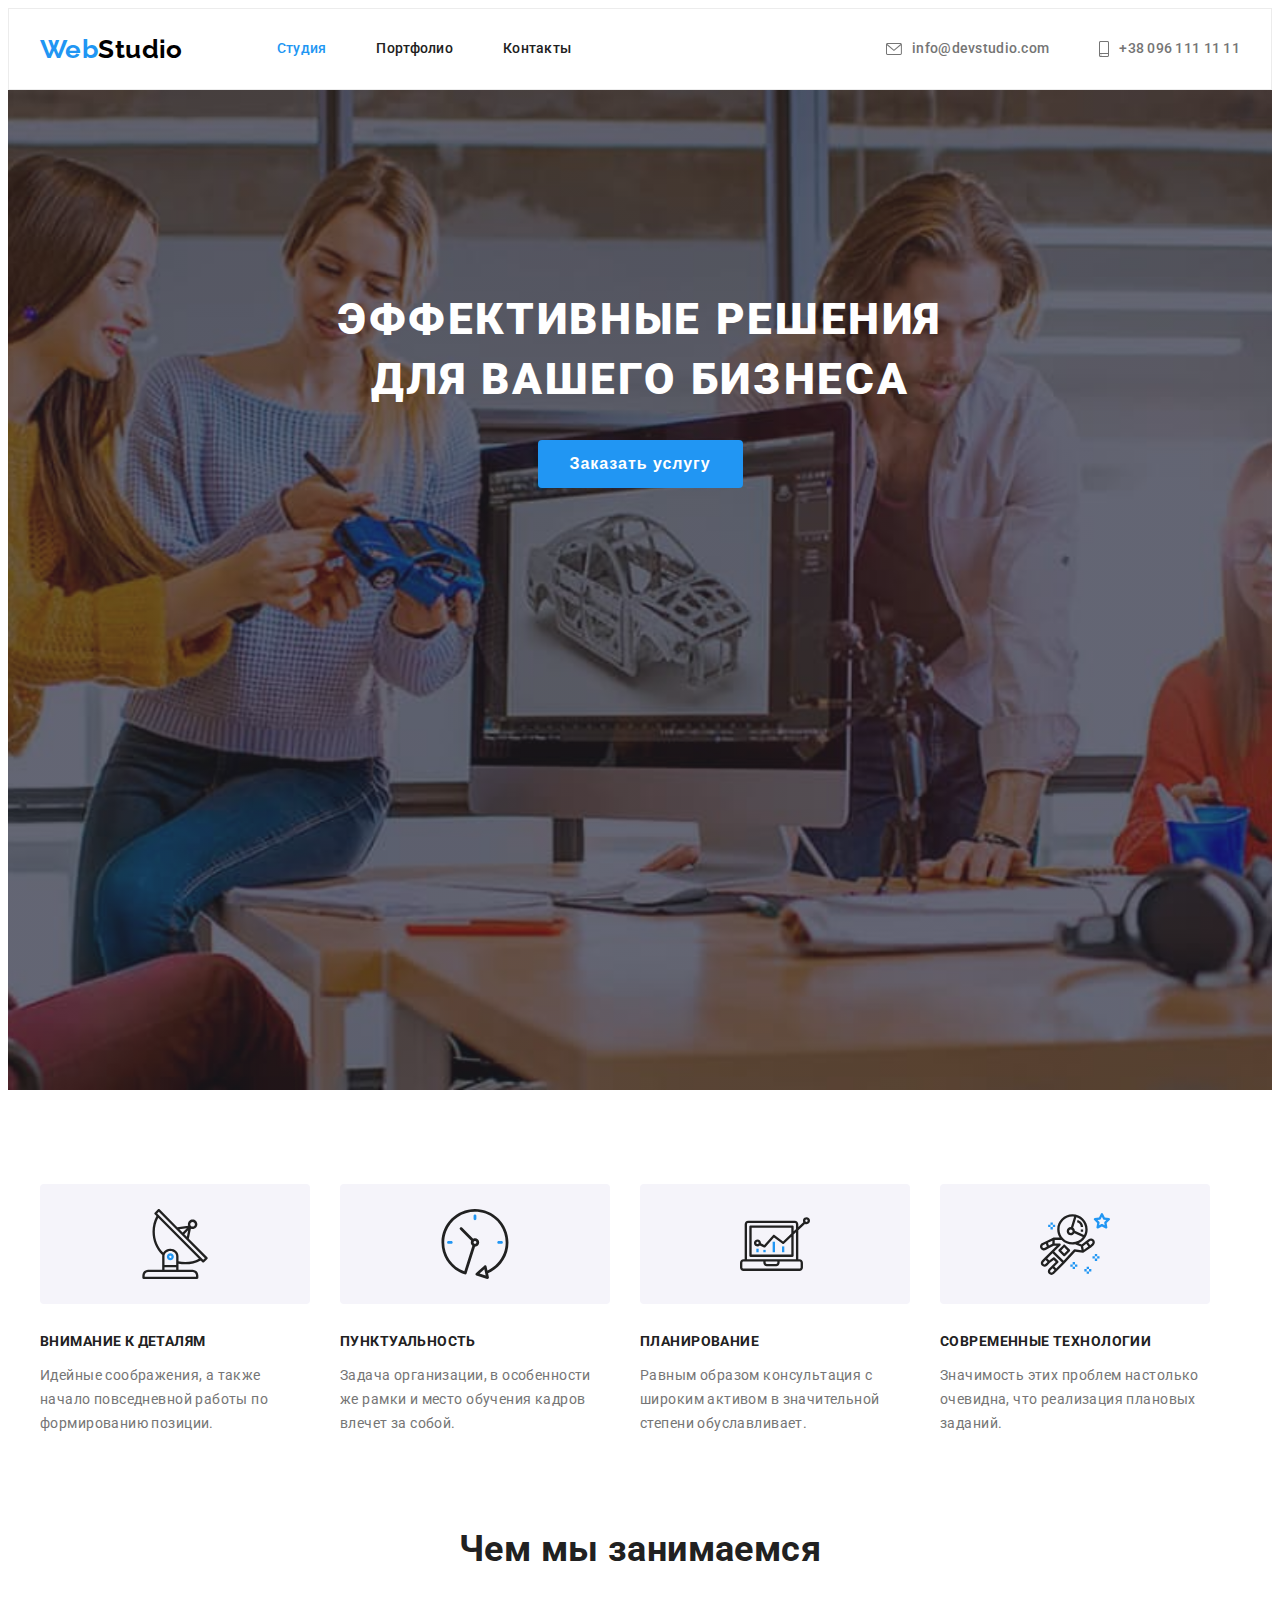
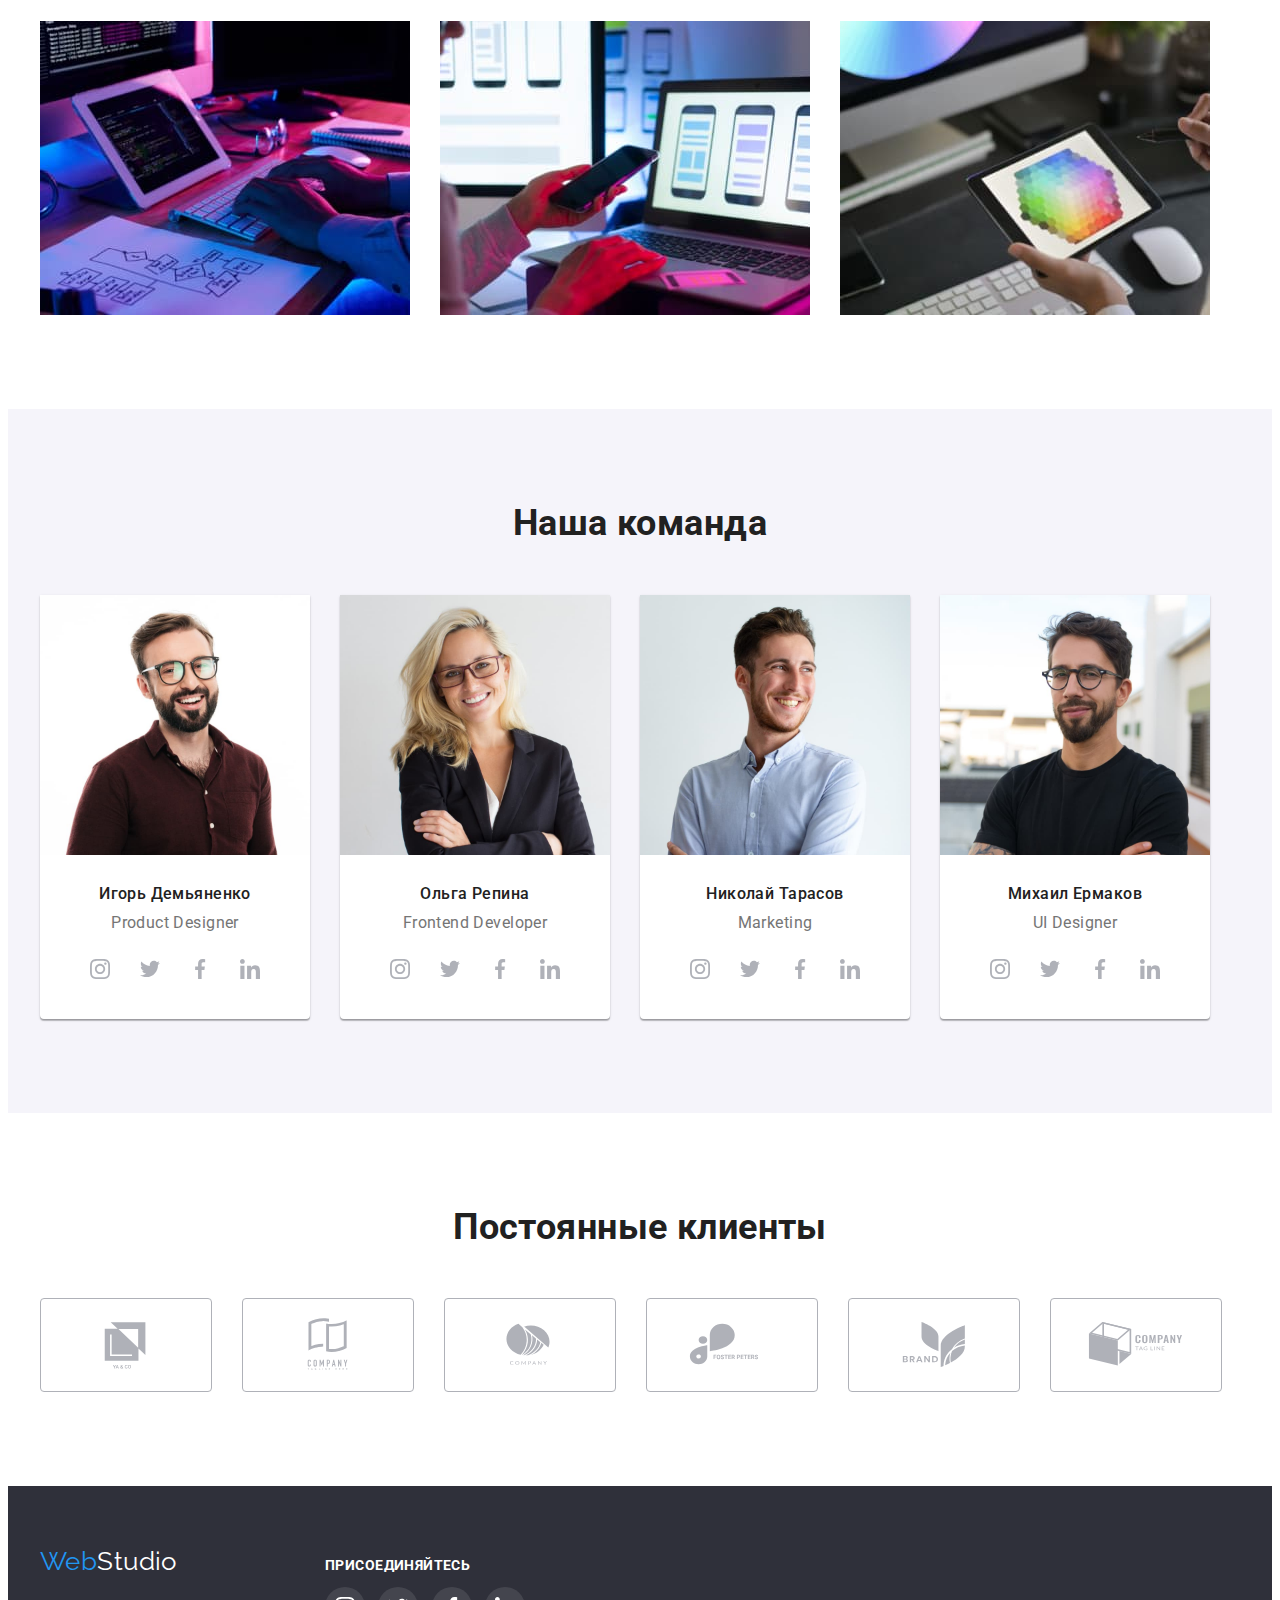
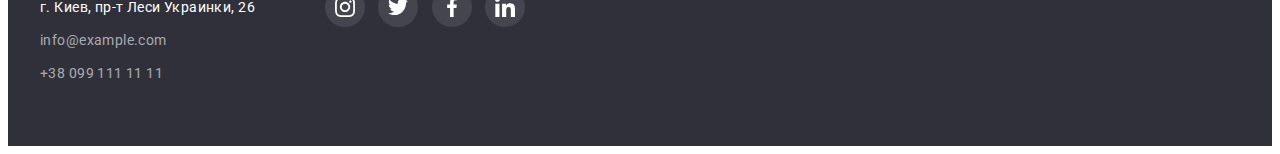
==== commit 609f01f5: "hw4" ====
--- a/index.html
+++ b/index.html
@@ -335,25 +335,25 @@
     </main>
     <!-- footer -->
     <footer class="hero-background">
-        <div class="container">
-            <address class="footer-contacts">
+        <div class="container footer">
+            <div class="address">
                 <a href="./index.html" class="logo-footer" lang="en"><span class="web-logo">Web</span>Studio</a>
-                <div>
-                    <ul class="footer-menu">
-                        <li class="footer-menu-item">
-                            <a class="footer-address" href="">г. Киев, пр-т Леси Украинки, 26</a>
-                        </li>
-                        <li class="footer-menu-item">
-                            <a class="footer-menu-link" href="">info@example.com</a>
-                        </li>
-                        <li class="footer-menu-item">
-                            <a class="footer-menu-link" href="">+38 099 111 11 11</a>
-                        </li>
-                    </ul>
-                </div>
-            </address>
+                <address class="footer-contacts">
+                        <ul class="footer-menu">
+                            <li class="footer-menu-item">
+                                <a class="footer-address" href="">г. Киев, пр-т Леси Украинки, 26</a>
+                            </li>
+                            <li class="footer-menu-item">
+                                <a class="footer-menu-link" href="">info@example.com</a>
+                            </li>
+                            <li class="footer-menu-item">
+                                <a class="footer-menu-link" href="">+38 099 111 11 11</a>
+                            </li>
+                        </ul>
+                </address>
+            </div>
                 <div class="footer-icon">
-                    <h2 class="footer-title">ПРИСОЕДИНЯЙТЕСЬ</h2>
+                    <p class="footer-title">ПРИСОЕДИНЯЙТЕСЬ</p>
                     <ul class="socials-list-footer">
                         <li class="link-area-footer">
                             <a href="" class="social-link-team-footer">
@@ -380,7 +380,7 @@
                             <a href="" class="social-link-team-footer">
                                 <svg class="social-link-footer" width="20" height="20">
                                     <use href="./images/symbol-defs.svg#icon-linkedin"></use>
-                                </svg>
+                                </svg> 
                             </a>
                         </li>
                     </ul>
--- a/css/styles.css
+++ b/css/styles.css
@@ -97,7 +97,6 @@
     display: block;
     padding-top: 32px;
     padding-bottom: 32px;
-
     color: var(--color-accent);
     font-weight: 500;
     text-decoration: none;
@@ -321,7 +320,6 @@
     color: var(--color-primary);
 }
 
-
 .socials-list {
     display: flex;
     justify-content: center;
@@ -333,29 +331,33 @@
     background-color: #fff;
     height: 40px;
     width: 40px;
+    border-radius: 50%;
+}
+
+.link-area:hover
+.link-area:focus {
+    background-color:var(--color-hover)
+}
+
+.social-linki-team {
+    fill: #afb1b8;
+    height: 100%;
+    width: 100%;
     display: flex;
     justify-content: center;
     align-items: center;
-    border-radius: 50%;
-}
-
-
-
-.link-area:hover {
-    background-color:var(--color-hover)
 }
 
 .link-area:not(:last-child) {
     margin-right: 10px;
     }
 
-.social-link {
-    fill: #afb1b8;
-}
-
-.social-link:hover {
+
+.social-linki-team:hover {
     fill: #fff;
 }
+
+
 
 
 /* section4 */
@@ -368,14 +370,16 @@
     border: 1px solid #aFb1b8;
     width: 170px;
     height: 92px;
+    border-radius: 4px;
+}
+
+.client-link {
+    fill: #Afb1b8;
+    height: 100%;
+    width: 100%;
     display: flex;
     justify-content: center;
     align-items: center;
-    border-radius: 4px;
-}
-
-.client-icon {
-    fill: #Afb1b8;
 }
 
 .client-item:not(:last-child) {
@@ -386,7 +390,7 @@
     border-color: var(--color-hover);
 }
 
-.client-icon:hover {
+.client-link:hover {
     fill: var(--color-hover);
 }
 
@@ -394,6 +398,11 @@
 
 
 /*footer*/
+
+.footer {
+    display: flex;
+    align-items: baseline;
+}
 
 .hero-background {
     background-color: var(--background-secondary);
@@ -401,8 +410,11 @@
     padding-bottom: 60px;
 }
 
+.address {
+    display: inline-block;
+}
+
 .logo-footer {
-    display: inline-block;
     font-family: 'Raleway';
     color: var(--white-color-hero);
     font-size: 26px;
@@ -413,8 +425,7 @@
     font-style: normal;
     font-size: 14px;
     line-height: 1.7;
-    box-sizing: border-box;
-    display: inline-block;
+
 }
 
 .footer-menu-item:not(:last-child) {
@@ -430,7 +441,6 @@
 
 
 .footer-menu {
-    display: inline-block;
     margin-bottom: 0;
     margin-top: 20px;
 }
@@ -443,19 +453,16 @@
     line-height: 1.7;
     text-decoration: none;
     color: rgba(255, 255, 255, 0.6);
+
 }
 
 
 .footer-icon {
+    margin-left: 70px;
     display: inline-block;
-    margin-left: 70px;
-
-
-
 }
 
 .footer-title {
-    margin-top: 0;
     margin-bottom: 20;
     font-family: 'Roboto';
     font-style: normal;
@@ -467,9 +474,6 @@
     color: #FFFFFF;
 }
 
-.socials-list-footer {
-    display: flex;
-}
 
 .link-area-footer {
     background: rgba(255, 255, 255, 0.1);
@@ -481,22 +485,26 @@
     align-items: center;
 }
 
+.social-link-team-footer {
+    fill: #fff;
+    height: 100%;
+    width: 100%;
+    display: flex;
+    justify-content: center;
+    align-items: center;
+}
+
 .link-area-footer:not(:last-child) {
     margin-right: 10px;
 }
 
-.link-area-footer:hover {
+.link-area-footer:hover,
+.link-area-footer:focus {
     background-color: var(--color-hover)
 }
 
-.footer-menu-link:hover {
-    color: var(--color-hover);
-}
-
-.social-link-team-footer {
-    fill: #fff;
-
-}
+
+
 
 
 
@@ -551,14 +559,21 @@
     margin-bottom: 30px;
     margin-right: 30px;
     width: 370px;
-}
-
-.aside-block:hover {
+
+}
+
+    
+.card-link {
+    display: block;
+    text-decoration: none;
+}
+
+.card-link:hover{
     box-shadow: 0px 1px 1px rgba(0, 0, 0, 0.12),
     0px 4px 4px rgba(0, 0, 0, 0.06),
     1px 4px 6px rgba(0, 0, 0, 0.16);
 }
-    
+
 
 .aside-info {
     border-left: 1px solid #eeeeee;
@@ -582,6 +597,8 @@
     font-size: 18px;
     line-height: 2;
     letter-spacing: 0.06em;
+    color: var(--color-accent);
+    
 }
 
 .portfolio-text {
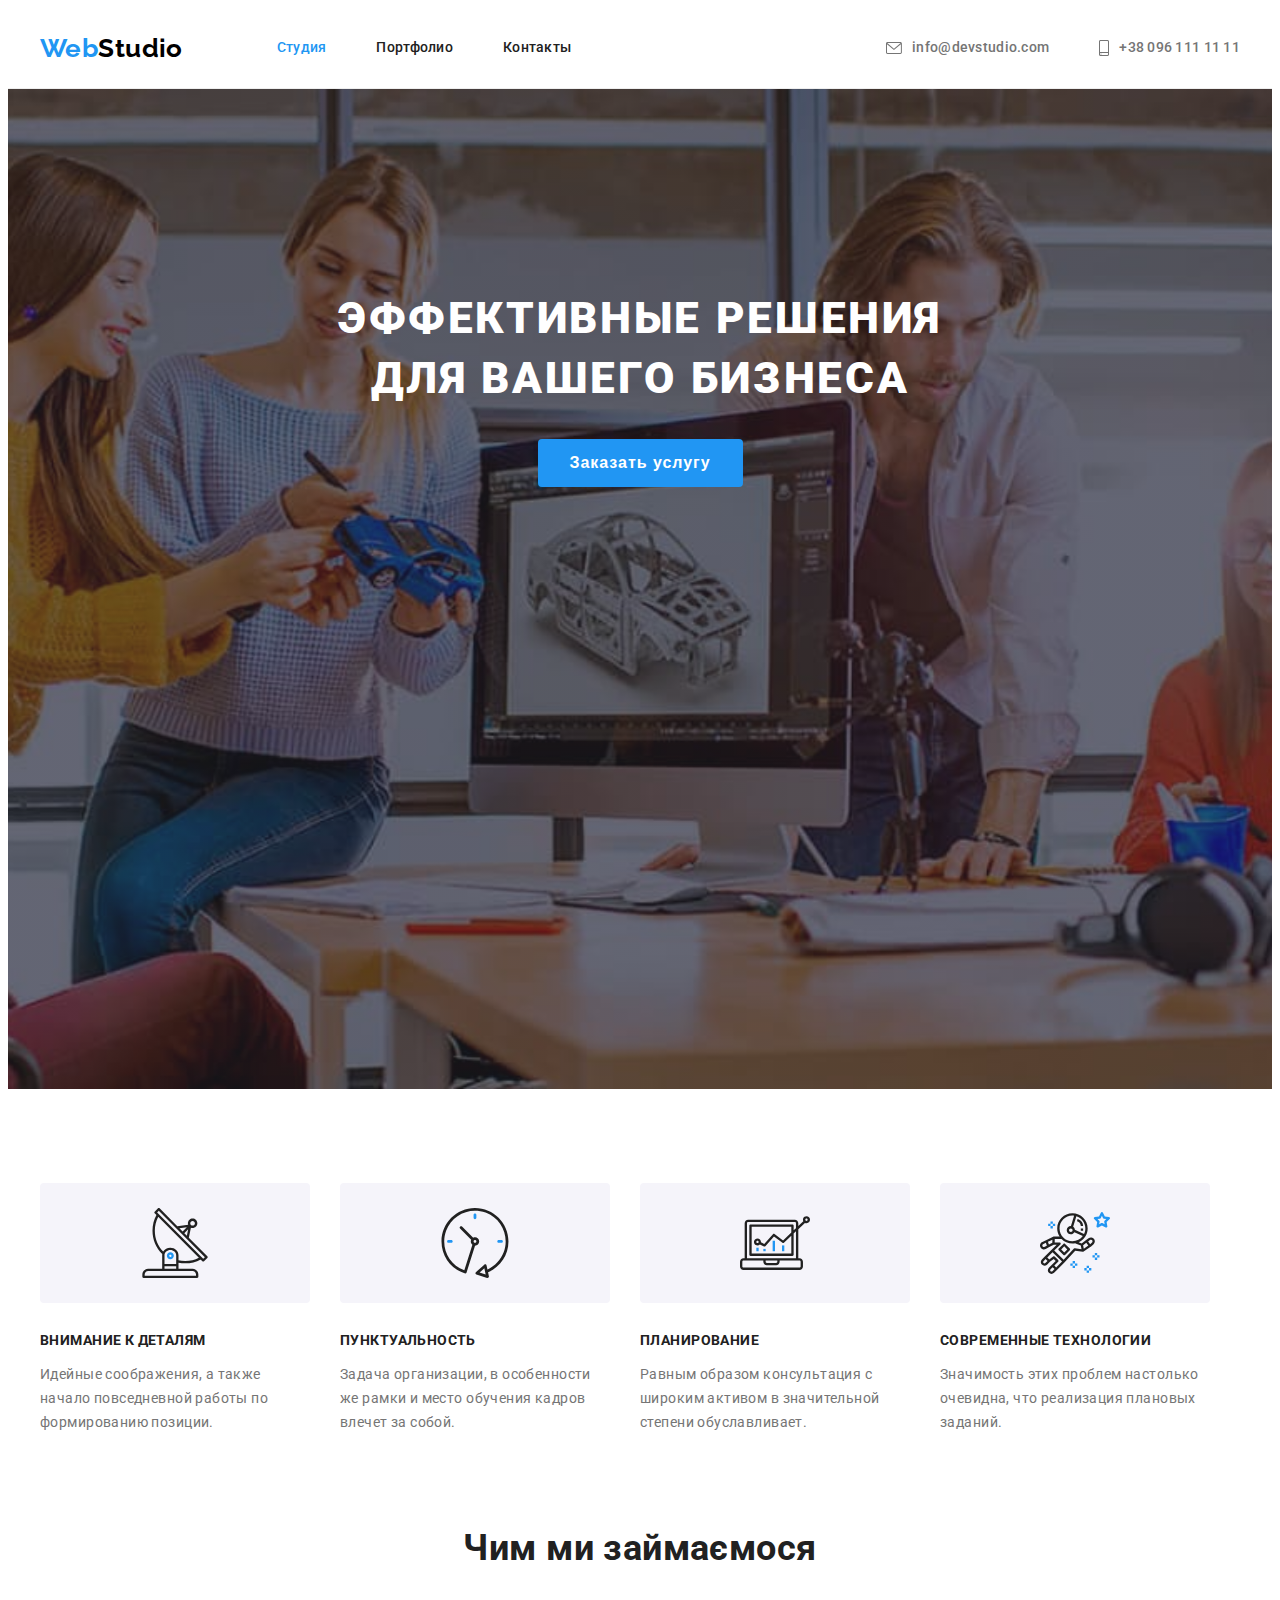
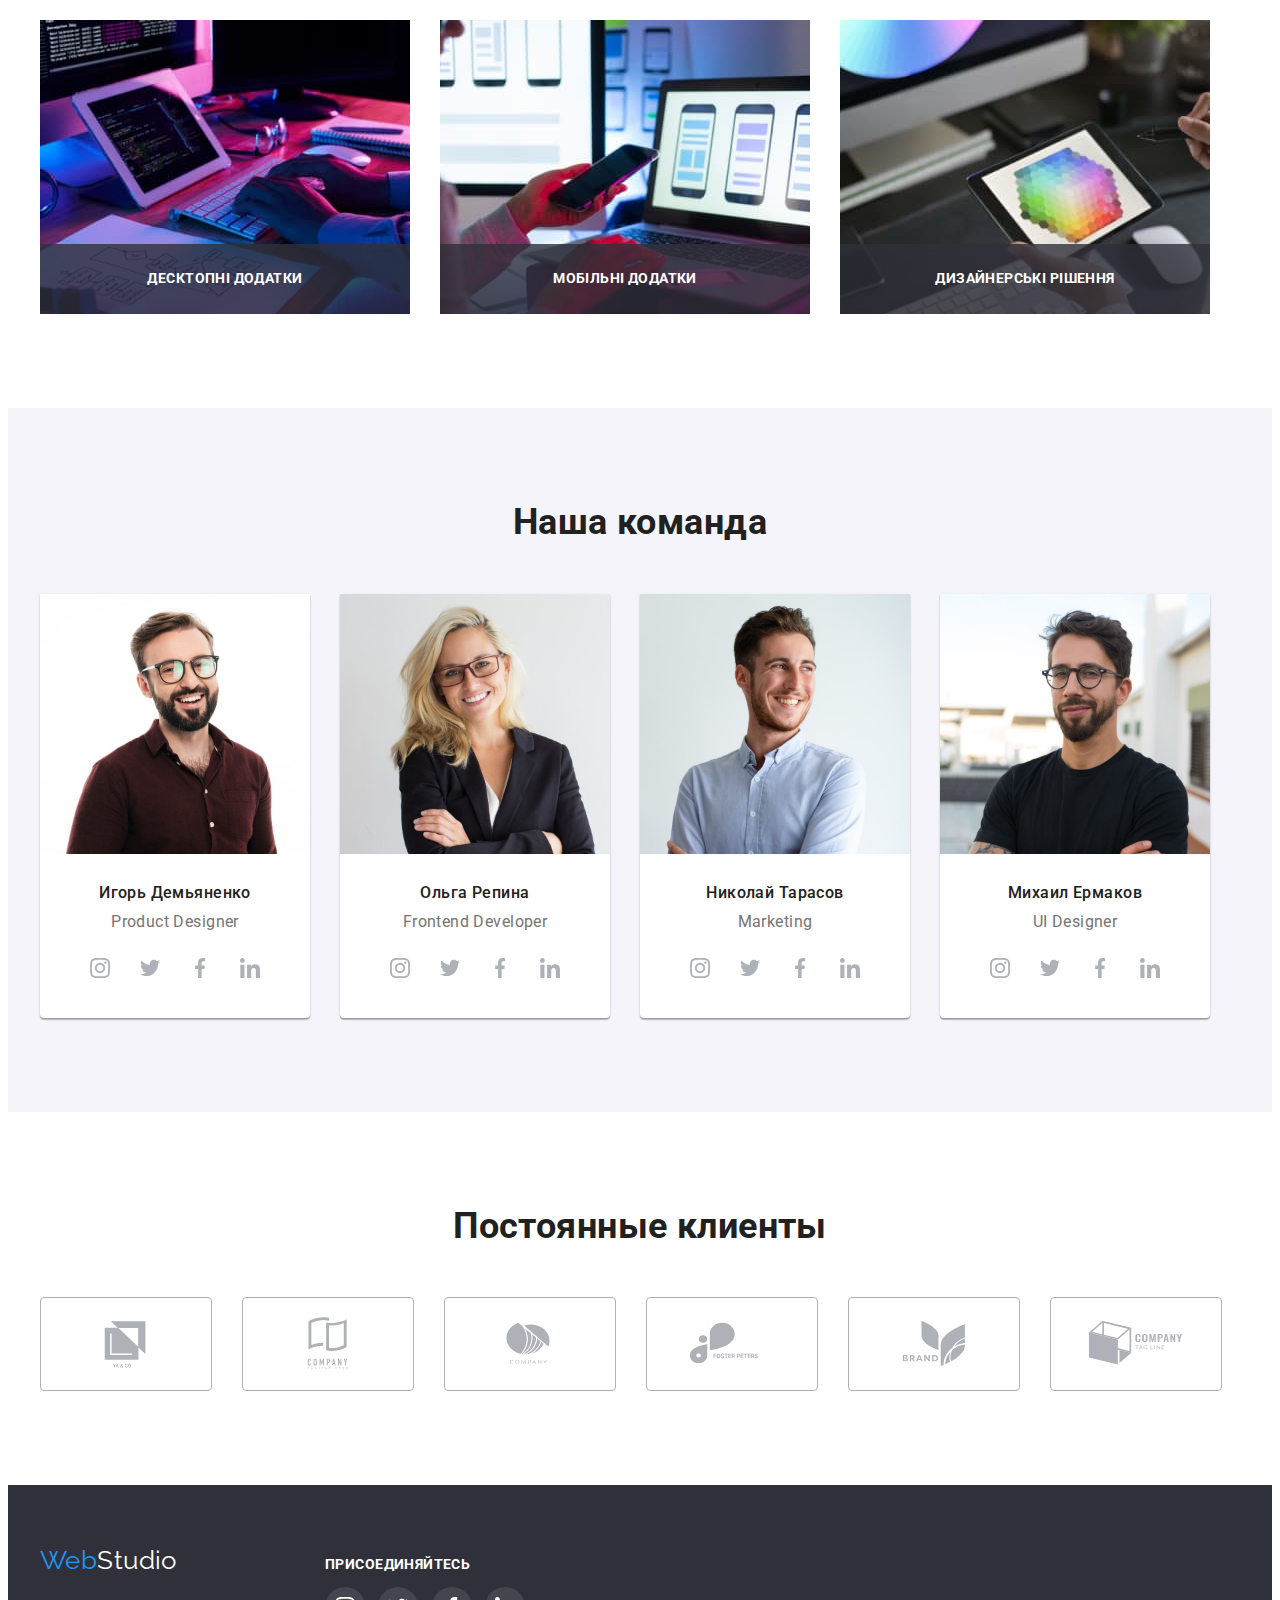
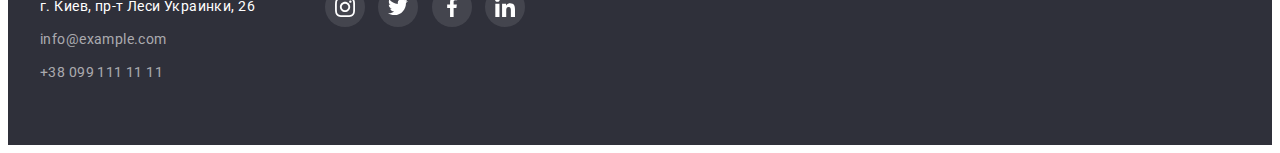
==== commit 241d6009: "hw4" ====
--- a/index.html
+++ b/index.html
@@ -1,6 +1,5 @@
 <!DOCTYPE html>
 <html lang="ru">
-
 <head>
     <meta charset="UTF-8">
     <meta http-equiv="X-UA-Compatible" content="IE=edge">
@@ -13,381 +12,403 @@
         rel="stylesheet">
     <link rel="stylesheet" href="https://cdnjs.cloudflare.com/ajax/libs/modern-normalize/1.1.0/modern-normalize.min.css"
         integrity="sha512-wpPYUAdjBVSE4KJnH1VR1HeZfpl1ub8YT/NKx4PuQ5NmX2tKuGu6U/JRp5y+Y8XG2tV+wKQpNHVUX03MfMFn9Q=="
-        crossorigin="anonymous" referrerpolicy="no-referrer" />
+        crossorigin="anonymous" referrerpolicy="no-referrer"/>
     <link rel="stylesheet" href="./css/styles.css">
 </head>
 
-<body>
-    <header class="header-background">
-        <div class="container main-nav">
-            <nav class="main-nav">
-                <a href="./index.html" class="logo" lang="en"><span class="web-logo">Web</span>Studio</a>
-                <ul class="header-menu">
-                    <li class="header-menu-item">
-                        <a class="menu-link menu-link-current" href="">Студия</a>
-                    </li>
-                    <li class="header-menu-item">
-                        <a class="menu-link" href="./portfolio.html">Портфолио</a>
-                    </li>
-                    <li class="header-menu-item">
-                        <a class="menu-link" href="">Контакты</a>
-                    </li>
-                </ul>
-            </nav>
-            <ul class="contact">
-                <li class="link-menu">
-                    <a class="contact-link" href="mailto">
-                        <svg class="mail-icon" width="16" height="12">
-                            <use href="./images/symbol-defs.svg#icon-mail"></use>
-                        </svg>info@devstudio.com
-                    </a>
-                </li>
-                <li class="link-menu">
-                    <a class="contact-link" href="tel+380961111111">
-                        <svg class="smartphone-icon" width="10" height="16">
-                            <use href="./images/symbol-defs.svg#icon-smartphone"></use>
-                        </svg>+38 096 111 11 11
-                    </a>
-                </li>
-            </ul>
-        </div>
-    </header>
-    <!-- Hero section-->
-    <main>
-        <section class="hero">
-            <h1 class="hero-title">Эффективные решения для вашего бизнеса</h1>
-            <button class="button" type="button">Заказать услугу</button>
-        </section>
-        <!-- section1 -->
-        <section class="section">
-            <div class="container">
-                <h2 hidden class="title-subject">наши преимущества</h2>
-                <ul class="desc-title">
-                    <li class="link-menu-card">
-                        <div class="card">
-                            <svg class="card-icon" width="70" height="70">
-                                <use href="./images/symbol-defs.svg#icon-antenna"></use>
-                            </svg>
-                        </div>
-                        <h3 class="title">Внимание к деталям</h3>
-                        <p class="subtitle">Идейные соображения, а также начало повседневной работы по формированию
-                            позиции.
-                        </p>
-                    </li>
-                    <li class="link-menu-card">
-                        <div class="card">
-                            <svg class="card-icon" width="70" height="70">
-                                <use href="./images/symbol-defs.svg#icon-clock"></use>
-                            </svg>
-                        </div>
-                        <h3 class="title">Пунктуальность</h3>
-                        <p class="subtitle">Задача организации, в особенности же рамки и место обучения кадров влечет за
-                            собой.</p>
-                    </li>
-                    <li class="link-menu-card">
-                        <div class="card">
-                            <svg class="card-icon" width="70" height="70">
-                                <use href="./images/symbol-defs.svg#icon-Vector"></use>
-                            </svg>
-                        </div>
-                        <h3 class="title">Планирование</h3>
-                        <p class="subtitle">Равным образом консультация с широким активом в значительной степени
-                            обуславливает.</p>
-                    </li>
-                    <li class="link-menu-card">
-                        <div class="card">
-                            <svg class="card-icon" width="70" height="70">
-                                <use href="./images/symbol-defs.svg#icon-astronaut"></use>
-                            </svg>
-                        </div>
-                        <h3 class="title">Современные технологии</h3>
-                        <p class="subtitle">Значимость этих проблем настолько очевидна, что реализация плановых заданий.
-                        </p>
-                    </li>
-                </ul>
-            </div>
-        </section>
-        <!-- section2 -->
-        <section class="section padding-reset">
-            <div class="container">
-                <h2 class="section-title">Чем мы занимаемся</h2>
-                <ul class="image-section">
-                    <li class="image-block">
-                        <img src="./images/box1.jpg" width="370" alt="Быстрый анализ">
-                    </li>
-                    <li class="image-block">
-                        <img src="./images/box2.jpg" width="370" alt="Доступ с любых устройств">
-                    </li>
-                    <li class="image-block">
-                        <img src="./images/box3.jpg" width="370" alt="Творческий подход">
-                    </li>
-                </ul>
-            </div>
-        </section>
-        <!-- section3 -->
-        <section class="section section-title-background">
-            <div class="container">
-                <h2 class="section-title">Наша команда</h2>
-                <ul class="team-Information">
-                    <li class="section-Information">
-                        <img src="./images/img1.jpg" width="270" alt="">
-                        <div class="aside-block-team">
-                            <h3 class="team-title">Игорь Демьяненко</h3>
-                            <p class="team-text">Product Designer</p>
-                            <ul class="socials-list">
-                                <li class="link-area">
-                                    <a href="" class="social-linki-team">
-                                        <svg class="social-link"  width="20" height="20">
-                                            <use href="./images/symbol-defs.svg#icon-instagram"></use>
-                                        </svg>
-                                    </a>
-                                </li>
-                                <li class="link-area">
-                                    <a href="" class="social-linki-team">
-                                        <svg class="social-link"  width="20" height="20">
-                                            <use href="./images/symbol-defs.svg#icon-twitter"></use>
-                                        </svg>
-                                    </a>
-                                </li>
-                                <li class="link-area">
-                                    <a href="" class="social-linki-team">
-                                        <svg class="social-link"  width="20" height="20">
-                                            <use href="./images/symbol-defs.svg#icon-facebook"></use>
-                                        </svg>
-                                    </a>
-                                </li>
-                                <li class="link-area">
-                                    <a href="" class="social-linki-team">
-                                        <svg class="social-link"  width="20" height="20">
-                                            <use href="./images/symbol-defs.svg#icon-linkedin"></use>
-                                        </svg>
-                                    </a>
-                                </li>
-                            </ul>
-                        </div>
-                    </li>
-                    <li class="section-Information">
-                        <img src="./images/img2.jpg" width="270" alt="">
-                        <div class="aside-block-team">
-                            <h3 class="team-title">Ольга Репина</h3>
-                            <p class="team-text">Frontend Developer</p>
-                            <ul class="socials-list">
-                                <li class="link-area">
-                                    <a href="" class="social-linki-team">
-                                        <svg class="social-link" width="20" height="20">
-                                            <use href="./images/symbol-defs.svg#icon-instagram"></use>
-                                        </svg>
-                                    </a>
-                                </li>
-                                <li class="link-area">
-                                    <a href="" class="social-linki-team">
-                                        <svg class="social-link" width="20" height="20">
-                                            <use href="./images/symbol-defs.svg#icon-twitter"></use>
-                                        </svg>
-                                    </a>
-                                </li>
-                                <li class="link-area">
-                                    <a href="" class="social-linki-team">
-                                        <svg class="social-link" width="20" height="20">
-                                            <use href="./images/symbol-defs.svg#icon-facebook"></use>
-                                        </svg>
-                                    </a>
-                                </li>
-                                <li class="link-area">
-                                    <a href="" class="social-linki-team">
-                                        <svg class="social-link" width="20" height="20">
-                                            <use href="./images/symbol-defs.svg#icon-linkedin"></use>
-                                        </svg>
-                                    </a>
-                                </li>
-                            </ul>
-                        </div>
-                    </li>
-                    <li class="section-Information">
-                        <img src="./images/img3.jpg" width="270" alt="">
-                        <div class="aside-block-team">
-                            <h3 class="team-title">Николай Тарасов</h3>
-                            <p class="team-text">Marketing</p>
-                            <ul class="socials-list">
-                                <li class="link-area">
-                                    <a href="" class="social-linki-team">
-                                        <svg class="social-link" width="20" height="20">
-                                            <use href="./images/symbol-defs.svg#icon-instagram"></use>
-                                        </svg>
-                                    </a>
-                                </li>
-                                <li class="link-area">
-                                    <a href="" class="social-linki-team">
-                                        <svg class="social-link" width="20" height="20">
-                                            <use href="./images/symbol-defs.svg#icon-twitter"></use>
-                                        </svg>
-                                    </a>
-                                </li>
-                                <li class="link-area">
-                                    <a href="" class="social-linki-team">
-                                        <svg class="social-link" width="20" height="20">
-                                            <use href="./images/symbol-defs.svg#icon-facebook"></use>
-                                        </svg>
-                                    </a>
-                                </li>
-                                <li class="link-area">
-                                    <a href="" class="social-linki-team">
-                                        <svg class="social-link" width="20" height="20">
-                                            <use href="./images/symbol-defs.svg#icon-linkedin"></use>
-                                        </svg>
-                                    </a>
-                                </li>
-                            </ul>
-                        </div>
-                    </li>
-                    <li class="section-Information">
-                        <img src="./images/img4.jpg" width="270" alt="">
-                        <div class="aside-block-team">
-                            <h3 class="team-title">Михаил Ермаков</h3>
-                            <p class="team-text">UI Designer</p>
-                            <ul class="socials-list">
-                                <li class="link-area">
-                                    <a href="" class="social-linki-team">
-                                        <svg class="social-link" width="20" height="20">
-                                            <use href="./images/symbol-defs.svg#icon-instagram"></use>
-                                        </svg>
-                                    </a>
-                                </li>
-                                <li class="link-area">
-                                    <a href="" class="social-linki-team">
-                                        <svg class="social-link" width="20" height="20">
-                                            <use href="./images/symbol-defs.svg#icon-twitter"></use>
-                                        </svg>
-                                    </a>
-                                </li>
-                                <li class="link-area">
-                                    <a href="" class="social-linki-team">
-                                        <svg class="social-link" width="20" height="20">
-                                            <use href="./images/symbol-defs.svg#icon-facebook"></use>
-                                        </svg>
-                                    </a>
-                                </li>
-                                <li class="link-area">
-                                    <a href="" class="social-linki-team">
-                                        <svg class="social-link" width="20" height="20">
-                                            <use href="./images/symbol-defs.svg#icon-linkedin"></use>
-                                        </svg>
-                                    </a>
-                                </li>
-                            </ul>
-                        </div>
-                    </li>
-                </ul>
-            </div>
-        </section>
-        <!-- section4 -->
-        <section class="section">
-            <div class="container">
-                <h2 class="section-title">
-                    Постоянные клиенты
-                </h2>
-                <ul class="client-list">
-                    <li class="client-item">
-                        <a href="" class="client-link">
-                            <svg class="client-icon" width="106" height=60>
-                                <use href="./images/symbol-defs.svg#icon-Logo"></use>
-                            </svg>
+    <body>
+        <header class="header-background">
+            <div class="container main-nav">
+                <nav class="main-nav">
+                    <a href="./index.html" class="logo" lang="en"><span class="web-logo">Web</span>Studio</a>
+                    <ul class="header-menu">
+                        <li class="header-menu-item">
+                            <a class="menu-link menu-link-current" href="">Студия</a>
+                        </li>
+                        <li class="header-menu-item">
+                            <a class="menu-link" href="./portfolio.html">Портфолио</a>
+                        </li>
+                        <li class="header-menu-item">
+                            <a class="menu-link" href="">Контакты</a>
+                        </li>
+                    </ul>
+                </nav>
+                <ul class="contact">
+                    <li class="link-menu">
+                        <a class="contact-link" href="mailto">
+                            <svg class="mail-icon" width="16" height="12">
+                                <use href="./images/symbol-defs.svg#icon-mail"></use>
+                            </svg>info@devstudio.com
                         </a>
                     </li>
-                    <li class="client-item">
-                        <a href="" class="client-link">
-                            <svg class="client-icon" width="106" height=60>
-                                <use href="./images/symbol-defs.svg#icon-Logo1"></use>
-                            </svg>
-                        </a>
-                    </li>
-                    <li class="client-item">
-                        <a href="" class="client-link">
-                            <svg class="client-icon" width="106" height=60>
-                                <use href="./images/symbol-defs.svg#icon-Logo2"></use>
-                            </svg>
-                        </a>
-                    </li>
-                    <li class="client-item">
-                        <a href="" class="client-link">
-                            <svg class="client-icon" width="106" height=60>
-                                <use href="./images/symbol-defs.svg#icon-Logo3"></use>
-                            </svg>
-                        </a>
-                    </li>
-                    <li class="client-item">
-                        <a href="" class="client-link">
-                            <svg class="client-icon" width="106" height=60>
-                                <use href="./images/symbol-defs.svg#icon-Logo4"></use>
-                            </svg>
-                        </a>
-                    </li>
-                    <li class="client-item">
-                        <a href="" class="client-link">
-                            <svg class="client-icon" width="106" height=60>
-                                <use href="./images/symbol-defs.svg#icon-Logo5"></use>
-                            </svg>
+                    <li class="link-menu">
+                        <a class="contact-link" href="tel+380961111111">
+                            <svg class="smartphone-icon" width="10" height="16">
+                                <use href="./images/symbol-defs.svg#icon-smartphone"></use>
+                            </svg>+38 096 111 11 11
                         </a>
                     </li>
                 </ul>
             </div>
-        </section>
-    </main>
-    <!-- footer -->
-    <footer class="hero-background">
-        <div class="container footer">
-            <div class="address">
-                <a href="./index.html" class="logo-footer" lang="en"><span class="web-logo">Web</span>Studio</a>
-                <address class="footer-contacts">
-                        <ul class="footer-menu">
-                            <li class="footer-menu-item">
-                                <a class="footer-address" href="">г. Киев, пр-т Леси Украинки, 26</a>
+        </header>
+        <!-- Hero section-->
+        <main>
+            <section class="hero">
+                <h1 class="hero-title">Эффективные решения для вашего бизнеса</h1>
+                <button data-modal-open class="button" type="button">Заказать услугу</button>
+            </section>
+            <!-- section1 -->
+            <section class="section">
+                <div class="container">
+                    <h2 hidden class="title-subject">наши преимущества</h2>
+                    <ul class="desc-title">
+                        <li class="link-menu-card">
+                            <div class="card">
+                                <svg class="card-icon" width="70" height="70">
+                                    <use href="./images/symbol-defs.svg#icon-antenna"></use>
+                                </svg>
+                            </div>
+                            <h3 class="title">Внимание к деталям</h3>
+                            <p class="subtitle">Идейные соображения, а также начало повседневной работы по формированию
+                                позиции.
+                            </p>
+                        </li>
+                        <li class="link-menu-card">
+                            <div class="card">
+                                <svg class="card-icon" width="70" height="70">
+                                    <use href="./images/symbol-defs.svg#icon-clock"></use>
+                                </svg>
+                            </div>
+                            <h3 class="title">Пунктуальность</h3>
+                            <p class="subtitle">Задача  организации, в особенности же рамки и место обучения кадров влечет за
+                                собой.</p>
+                        </li>
+                        <li class="link-menu-card">
+                            <div class="card">
+                                <svg class="card-icon" width="70" height="70">
+                                    <use href="./images/symbol-defs.svg#icon-Vector"></use>
+                                </svg>
+                            </div>
+                            <h3 class="title">Планирование</h3>
+                            <p class="subtitle">Равным образом консультация с широким активом в значительной степени
+                                обуславливает.</p>
+                        </li>
+                        <li class="link-menu-card">
+                            <div class="card">
+                                <svg class="card-icon" width="70" height="70">
+                                    <use href="./images/symbol-defs.svg#icon-astronaut"></use>
+                                </svg>
+                            </div>
+                            <h3 class="title">Современные технологии</h3>
+                            <p class="subtitle">Значимость этих проблем настолько очевидна, что реализация плановых заданий.
+                            </p>
+                        </li>
+                    </ul>
+                </div>
+            </section>
+            <!-- section2 -->
+            <section class="section padding-reset">
+                <div class="container">
+                    <h2 class="section-title">Чим ми займаємося</h2>
+                    <ul class="image-section">
+                            <li class="image-block">
+                                <img src="./images/box1.jpg" width="370" alt="Быстрый анализ">
+                                <div class="bgr-overlay">
+                                    <p class="title-img">Десктопні додатки</p>
+                                </div>
                             </li>
-                            <li class="footer-menu-item">
-                                <a class="footer-menu-link" href="">info@example.com</a>
+                        <li class="image-block">
+                            <img src="./images/box2.jpg" width="370" alt="Доступ с любых устройств">
+                                <div class="bgr-overlay">
+                                    <p class="title-img">Мобільні додатки </p>
+                                </div>
+                        </li>
+                        <li class="image-block">
+                            <img src="./images/box3.jpg" width="370" alt="Творческий подход">
+                                <div class="bgr-overlay">
+                                    <p class="title-img">Дизайнерські рішення</p>
+                                </div>
+                        </li>
+                        </li>
+                    </ul>
+                </div>
+            </section>
+            <!-- section3 -->
+            <section class="section section-title-background">
+                <div class="container">
+                    <h2 class="section-title">Наша команда</h2>
+                    <ul class="team-Information">
+                        <li class="section-Information">
+                            <img src="./images/img1.jpg" width="270" alt="">
+                            <div class="aside-block-team">
+                                <h3 class="team-title">Игорь Демьяненко</h3>
+                                <p class="team-text">Product Designer</p>
+                                <ul class="socials-list">
+                                    <li class="link-area">
+                                        <a href="" class="social-linki-team">
+                                            <svg class="social-link"  width="20" height="20">
+                                                <use href="./images/symbol-defs.svg#icon-instagram"></use>
+                                            </svg>
+                                        </a>
+                                    </li>
+                                    <li class="link-area">
+                                        <a href="" class="social-linki-team">
+                                            <svg class="social-link"  width="20" height="20">
+                                                <use href="./images/symbol-defs.svg#icon-twitter"></use>
+                                            </svg>
+                                        </a>
+                                    </li>
+                                    <li class="link-area">
+                                        <a href="" class="social-linki-team">
+                                            <svg class="social-link"  width="20" height="20">
+                                                <use href="./images/symbol-defs.svg#icon-facebook"></use>
+                                            </svg>
+                                        </a>
+                                    </li>
+                                    <li class="link-area">
+                                        <a href="" class="social-linki-team">
+                                            <svg class="social-link"  width="20" height="20">
+                                                <use href="./images/symbol-defs.svg#icon-linkedin"></use>
+                                            </svg>
+                                        </a>
+                                    </li>
+                                </ul>
+                            </div>
+                        </li>
+                        <li class="section-Information">
+                            <img src="./images/img2.jpg" width="270" alt="">
+                            <div class="aside-block-team">
+                                <h3 class="team-title">Ольга Репина</h3>
+                                <p class="team-text">Frontend Developer</p>
+                                <ul class="socials-list">
+                                    <li class="link-area">
+                                        <a href="" class="social-linki-team">
+                                            <svg class="social-link" width="20" height="20">
+                                                <use href="./images/symbol-defs.svg#icon-instagram"></use>
+                                            </svg>
+                                        </a>
+                                    </li>
+                                    <li class="link-area">
+                                        <a href="" class="social-linki-team">
+                                            <svg class="social-link" width="20" height="20">
+                                                <use href="./images/symbol-defs.svg#icon-twitter"></use>
+                                            </svg>
+                                        </a>
+                                    </li>
+                                    <li class="link-area">
+                                        <a href="" class="social-linki-team">
+                                            <svg class="social-link" width="20" height="20">
+                                                <use href="./images/symbol-defs.svg#icon-facebook"></use>
+                                            </svg>
+                                        </a>
+                                    </li>
+                                    <li class="link-area">
+                                        <a href="" class="social-linki-team">
+                                            <svg class="social-link" width="20" height="20">
+                                                <use href="./images/symbol-defs.svg#icon-linkedin"></use>
+                                            </svg>
+                                        </a>
+                                    </li>
+                                </ul>
+                            </div>
+                        </li>
+                        <li class="section-Information">
+                            <img src="./images/img3.jpg" width="270" alt="">
+                            <div class="aside-block-team">
+                                <h3 class="team-title">Николай Тарасов</h3>
+                                <p class="team-text">Marketing</p>
+                                <ul class="socials-list">
+                                    <li class="link-area">
+                                        <a href="" class="social-linki-team">
+                                            <svg class="social-link" width="20" height="20">
+                                                <use href="./images/symbol-defs.svg#icon-instagram"></use>
+                                            </svg>
+                                        </a>
+                                    </li>
+                                    <li class="link-area">
+                                        <a href="" class="social-linki-team">
+                                            <svg class="social-link" width="20" height="20">
+                                                <use href="./images/symbol-defs.svg#icon-twitter"></use>
+                                            </svg>
+                                        </a>
+                                    </li>
+                                    <li class="link-area">
+                                        <a href="" class="social-linki-team">
+                                            <svg class="social-link" width="20" height="20">
+                                                <use href="./images/symbol-defs.svg#icon-facebook"></use>
+                                            </svg>
+                                        </a>
+                                    </li>
+                                    <li class="link-area">
+                                        <a href="" class="social-linki-team">
+                                            <svg class="social-link" width="20" height="20">
+                                                <use href="./images/symbol-defs.svg#icon-linkedin"></use>
+                                            </svg>
+                                        </a>
+                                    </li>
+                                </ul>
+                            </div>
+                        </li>
+                        <li class="section-Information">
+                            <img src="./images/img4.jpg" width="270" alt="">
+                            <div class="aside-block-team">
+                                <h3 class="team-title">Михаил Ермаков</h3>
+                                <p class="team-text">UI Designer</p>
+                                <ul class="socials-list">
+                                    <li class="link-area">
+                                        <a href="" class="social-linki-team">
+                                            <svg class="social-link" width="20" height="20">
+                                                <use href="./images/symbol-defs.svg#icon-instagram"></use>
+                                            </svg>
+                                        </a>
+                                    </li>
+                                    <li class="link-area">
+                                        <a href="" class="social-linki-team">
+                                            <svg class="social-link" width="20" height="20">
+                                                <use href="./images/symbol-defs.svg#icon-twitter"></use>
+                                            </svg>
+                                        </a>
+                                    </li>
+                                    <li class="link-area">
+                                        <a href="" class="social-linki-team">
+                                            <svg class="social-link" width="20" height="20">
+                                                <use href="./images/symbol-defs.svg#icon-facebook"></use>
+                                            </svg>
+                                        </a>
+                                    </li>
+                                    <li class="link-area">
+                                        <a href="" class="social-linki-team">
+                                            <svg class="social-link" width="20" height="20">
+                                                <use href="./images/symbol-defs.svg#icon-linkedin"></use>
+                                            </svg>
+                                        </a>
+                                    </li>
+                                </ul>
+                            </div>
+                        </li>
+                    </ul>
+                </div>
+            </section>
+            <!-- section4 -->
+            <section class="section">
+                <div class="container">
+                    <h2 class="section-title">
+                        Постоянные клиенты
+                    </h2>
+                    <ul class="client-list">
+                        <li class="client-item">
+                            <a href="" class="client-link">
+                                <svg class="client-icon" width="106" height=60>
+                                    <use href="./images/symbol-defs.svg#icon-Logo"></use>
+                                </svg>
+                            </a>
+                        </li>
+                        <li class="client-item">
+                            <a href="" class="client-link">
+                                <svg class="client-icon" width="106" height=60>
+                                    <use href="./images/symbol-defs.svg#icon-Logo1"></use>
+                                </svg>
+                            </a>
+                        </li>
+                        <li class="client-item">
+                            <a href="" class="client-link">
+                                <svg class="client-icon" width="106" height=60>
+                                    <use href="./images/symbol-defs.svg#icon-Logo2"></use>
+                                </svg>
+                            </a>
+                        </li>
+                        <li class="client-item">
+                            <a href="" class="client-link">
+                                <svg class="client-icon" width="106" height=60>
+                                    <use href="./images/symbol-defs.svg#icon-Logo3"></use>
+                                </svg>
+                            </a>
+                        </li>
+                        <li class="client-item">
+                            <a href="" class="client-link">
+                                <svg class="client-icon" width="106" height=60>
+                                    <use href="./images/symbol-defs.svg#icon-Logo4"></use>
+                                </svg>
+                            </a>
+                        </li>
+                        <li class="client-item">
+                            <a href="" class="client-link">
+                                <svg class="client-icon" width="106" height=60>
+                                    <use href="./images/symbol-defs.svg#icon-Logo5"></use>
+                                </svg>
+                            </a>
+                        </li>
+                    </ul>
+                </div>
+            </section>
+            <!-- MODAL -->
+            <div class="backdrop is-hidden" data-modal>
+                <div class="modal">
+                    <button class="button-close" type="button" data-modal-close>
+                        <svg width="18" height="18">
+                            <use href="./images/symbol-defs.svg#icon-close-button">
+                            </use>
+                        </svg>
+                    </button>
+                </div>
+
+            </div>
+        </main>
+        <!-- footer -->
+        <footer class="hero-background">
+            <div class="container footer">
+                <div class="address">
+                    <a href="./index.html" class="logo-footer" lang="en"><span class="web-logo">Web</span>Studio</a>
+                    <address class="footer-contacts">
+                            <ul class="footer-menu">
+                                <li class="footer-menu-item">
+                                    <a class="footer-address" href="">г. Киев, пр-т Леси Украинки, 26</a>
+                                </li>
+                                <li class="footer-menu-item">
+                                    <a class="footer-menu-link" href="">info@example.com</a>
+                                </li>
+                                <li class="footer-menu-item">
+                                    <a class="footer-menu-link" href="">+38 099 111 11 11</a>
+                                </li>
+                            </ul>
+                    </address>
+                </div>
+                    <div class="footer-icon">
+                        <p class="footer-title">ПРИСОЕДИНЯЙТЕСЬ</p>
+                        <ul class="socials-list-footer">
+                            <li class="link-area-footer">
+                                <a href="" class="social-link-team-footer">
+                                    <svg class="social-link-footer" width="20" height="20">
+                                        <use href="./images/symbol-defs.svg#icon-instagram"></use>
+                                    </svg>
+                                </a>
                             </li>
-                            <li class="footer-menu-item">
-                                <a class="footer-menu-link" href="">+38 099 111 11 11</a>
+                            <li class=link-area-footer>
+                                <a href="" class="social-link-team-footer">
+                                    <svg class="social-link-footer" width="20" height="20">
+                                        <use href="./images/symbol-defs.svg#icon-twitter"></use>
+                                    </svg>
+                                </a>
+                            </li>
+                            <li class=link-area-footer>
+                                <a href="" class="social-link-team-footer">
+                                    <svg class="social-link-footer" width="20" height="20">
+                                        <use href="./images/symbol-defs.svg#icon-facebook"></use>
+                                    </svg>
+                                </a>
+                            </li>
+                            <li class=link-area-footer>
+                                <a href="" class="social-link-team-footer">
+                                    <svg class="social-link-footer" width="20" height="20">
+                                        <use href="./images/symbol-defs.svg#icon-linkedin"></use>
+                                    </svg> 
+                                </a>
                             </li>
                         </ul>
-                </address>
+                    </div>
             </div>
-                <div class="footer-icon">
-                    <p class="footer-title">ПРИСОЕДИНЯЙТЕСЬ</p>
-                    <ul class="socials-list-footer">
-                        <li class="link-area-footer">
-                            <a href="" class="social-link-team-footer">
-                                <svg class="social-link-footer" width="20" height="20">
-                                    <use href="./images/symbol-defs.svg#icon-instagram"></use>
-                                </svg>
-                            </a>
-                        </li>
-                        <li class=link-area-footer>
-                            <a href="" class="social-link-team-footer">
-                                <svg class="social-link-footer" width="20" height="20">
-                                    <use href="./images/symbol-defs.svg#icon-twitter"></use>
-                                </svg>
-                            </a>
-                        </li>
-                        <li class=link-area-footer>
-                            <a href="" class="social-link-team-footer">
-                                <svg class="social-link-footer" width="20" height="20">
-                                    <use href="./images/symbol-defs.svg#icon-facebook"></use>
-                                </svg>
-                            </a>
-                        </li>
-                        <li class=link-area-footer>
-                            <a href="" class="social-link-team-footer">
-                                <svg class="social-link-footer" width="20" height="20">
-                                    <use href="./images/symbol-defs.svg#icon-linkedin"></use>
-                                </svg> 
-                            </a>
-                        </li>
-                    </ul>
-                </div>
-        </div>
-    </footer>
-
+        </footer>
+        <script src="./js/modal.js"></script>
 </body>
 
-</html>+</html>
--- a/css/styles.css
+++ b/css/styles.css
@@ -26,7 +26,6 @@
 ul {
     list-style: none;
     padding: 0;
-    padding-left: 0;
     margin: 0;
 }
 
@@ -54,7 +53,7 @@
     border-bottom: 1px solid #eeeeee;
     background-color: var(--white-color-hero);
     height: 80px;
-    border: 1px solid var(--background-header)
+
 }
 
 .container {
@@ -86,12 +85,12 @@
     display: flex;
     margin-top: 0;
     margin-bottom: 0;
-}
-
-.header-menu-item+.header-menu-item {
+    
+}
+
+.header-menu-item:not(:first-child) {
     margin-left: 50px;
 }
-
 
 .menu-link {
     display: block;
@@ -102,9 +101,14 @@
     text-decoration: none;
     line-height: 1.14;
     letter-spacing: 0.02em;
-}
-
-.menu-link:hover {
+    transition-property: color;
+    transition-duration: 250ms;
+    transition-timing-function: cubic-bezier(0.4, 0, 0.2, 1);
+
+}
+
+.menu-link:hover,
+.menu-link:focus {
     color: var(--color-hover);
 }
 
@@ -119,7 +123,7 @@
     margin-bottom: 0;
 }
 
-.link-menu+.link-menu {
+.link-menu:not(:first-child) {
     margin-left: 50px;
 }
 
@@ -147,10 +151,14 @@
     letter-spacing: 0.02em;
     color: var(--color-primary);
     text-decoration: none;
-
-}
-
-.contact-link:hover {
+    transition-property: color;
+    transition-duration: 250ms;
+    transition-timing-function: cubic-bezier(0.4, 0, 0.2, 1);
+
+}
+
+.contact-link:hover,
+.contact-link:focus {
     color: var(--color-hover);
 }
 
@@ -173,7 +181,6 @@
     max-width: 1600px;
     background-size: cover;
     height: 600px;
-
 }
 
 .hero-title {
@@ -273,8 +280,38 @@
     margin: 0;
 }
 
-.image-block+.image-block {
-    margin-left: 30px;
+.image-block {
+    position: relative;
+
+}
+
+.bgr-overlay {
+    display: flex;
+    justify-content: center;
+    align-items: center;
+    position: absolute;
+    background-color: rgba(47, 48, 58, 0.8);
+    width: 100%;
+    height: 70px;
+    bottom: 0;
+
+}
+
+.title-img {
+    margin-bottom: 0;
+    color: #fff;
+    font-style: normal;
+    font-weight: 700;
+    font-size: 14px;
+    line-height: 1.14;
+    text-align: center;
+    letter-spacing: 0.03em;
+    text-transform: uppercase;
+}
+
+
+.image-block:not(:last-child) {
+    margin-right: 30px;
 }
 
 /* section3 */
@@ -290,8 +327,8 @@
     margin-bottom: 0;
 }
 
-.section-Information+.section-Information {
-    margin-left: 30px;
+.section-Information:not(:last-child) {
+    margin-right: 30px;
 }
 
 .section-Information {
@@ -332,9 +369,12 @@
     height: 40px;
     width: 40px;
     border-radius: 50%;
-}
-
-.link-area:hover
+    transition-property: background-color;
+    transition-duration: 250ms;
+    transition-timing-function: cubic-bezier(0.4, 0, 0.2, 1);
+}
+
+.link-area:hover,
 .link-area:focus {
     background-color:var(--color-hover)
 }
@@ -346,6 +386,9 @@
     display: flex;
     justify-content: center;
     align-items: center;
+    transition-property: fill;
+    transition-duration: 250ms;
+    transition-timing-function: cubic-bezier(0.4, 0, 0.2, 1);
 }
 
 .link-area:not(:last-child) {
@@ -353,7 +396,8 @@
     }
 
 
-.social-linki-team:hover {
+.social-linki-team:hover,
+.social-linki-team:focus{
     fill: #fff;
 }
 
@@ -371,6 +415,9 @@
     width: 170px;
     height: 92px;
     border-radius: 4px;
+    transition-property: border-color;
+    transition-duration: 250ms;
+    transition-timing-function: cubic-bezier(0.4, 0, 0.2, 1);
 }
 
 .client-link {
@@ -380,22 +427,72 @@
     display: flex;
     justify-content: center;
     align-items: center;
+    transition-property: fill;
+    transition-duration: 250ms;
+    transition-timing-function: cubic-bezier(0.4, 0, 0.2, 1);
 }
 
 .client-item:not(:last-child) {
     margin-right: 30px;
 }
 
-.client-item:hover {
+.client-item:hover,
+.client-item:focus {
     border-color: var(--color-hover);
 }
 
-.client-link:hover {
+.client-link:hover,
+.client-link:focus {
     fill: var(--color-hover);
 }
 
 
-
+/* MODAL */
+
+.backdrop {
+    position: fixed;
+    background-color: rgba(0, 0, 0, 0.2);
+    top: 0;
+    left: 0;
+    width: 100%;
+    height: 100%;
+
+}
+
+.modal {
+    display: flex;
+    position: absolute;
+    justify-content: flex-end;
+    top: 50%;
+    left: 50%;
+    transform: translate(-50%, -50%);
+    width: 528px;
+    height: 581px;
+    background-color: #FFFFFF;
+    box-shadow: 0px 1px 3px rgba(0, 0, 0, 0.12), 0px 1px 1px rgba(0, 0, 0, 0.14), 0px 2px 1px rgba(0, 0, 0, 0.2);
+    border-radius: 4px;
+
+}
+
+.button-close {
+    display: flex;
+    align-items: center;
+    justify-content: center;
+    margin-top: 8px;
+    margin-right: 8px;
+    width: 30px;
+    height: 30px;
+    padding: 0;
+    border: 1px solid rgba(0, 0, 0, 0.1);
+    border-radius: 50%;
+    background-color: #FFFFFF
+}
+
+.is-hidden {
+    visibility: hidden;
+    opacity: 0;
+    pointer-events: none;
+}
 
 /*footer*/
 
@@ -445,7 +542,8 @@
     margin-top: 20px;
 }
 
-.footer-address:hover {
+.footer-address:hover,
+.footer-address:focus {
     color: var(--color-hover);
 }
 
@@ -453,7 +551,10 @@
     line-height: 1.7;
     text-decoration: none;
     color: rgba(255, 255, 255, 0.6);
-
+}
+
+.footer-menu-link:hover {
+    color: var(--color-hover);
 }
 
 
@@ -464,11 +565,10 @@
 
 .footer-title {
     margin-bottom: 20;
-    font-family: 'Roboto';
     font-style: normal;
     font-weight: 700;
     font-size: 14px;
-    line-height: 16px;
+    line-height: 1.14;
     letter-spacing: 0.03em;
     text-transform: uppercase;
     color: #FFFFFF;
@@ -481,8 +581,9 @@
     width: 40px;
     border-radius: 50%;
     display: inline-flex;
-    justify-content: center;
-    align-items: center;
+    transition-property: background-color;
+    transition-duration: 250ms;
+    transition-timing-function: cubic-bezier(0.4, 0, 0.2, 1);
 }
 
 .social-link-team-footer {
@@ -504,12 +605,6 @@
 }
 
 
-
-
-
-
-
-
 /*portfolio*/
 
 
@@ -519,16 +614,14 @@
     margin-bottom: 50px;
 }
 
-.button-item .header-menu-item+.header-menu-item {
-    margin-left: 8px;
-}
-
+.button-item-li:not(:last-child) {
+    margin-right: 8px;
+}
 
 .button-active {
     font-family: 'Roboto';
     font-size: 16px;
     font-weight: 500;
-    padding: 10px 32px;
     letter-spacing: 0.03em;
     line-height: 1.5;
     border: none;
@@ -538,6 +631,9 @@
     border-radius: 4px;
     padding: 6px 22px;
     text-align: center;
+    transition-property: background-color, color, drop-shadow;
+    transition-duration: 250ms;
+    transition-timing-function: cubic-bezier(0.4, 0, 0.2, 1);
     
 
 }
@@ -566,6 +662,9 @@
 .card-link {
     display: block;
     text-decoration: none;
+    transition-property: box-shadow;
+    transition-duration: 250ms;
+    transition-timing-function: cubic-bezier(0.4, 0, 0.2, 1);
 }
 
 .card-link:hover{
@@ -576,10 +675,11 @@
 
 
 .aside-info {
+    padding: 20px 24px;
     border-left: 1px solid #eeeeee;
     border-right: 1px solid #eeeeee;
     border-bottom: 1px solid #eeeeee;
-    padding: 20px 24px;
+    
 }
 
 .aside-block:nth-child(3n) {
@@ -606,4 +706,4 @@
     font-size: 16px;
     line-height: 1.8;
     color: var(--color-primary);
-}+}
